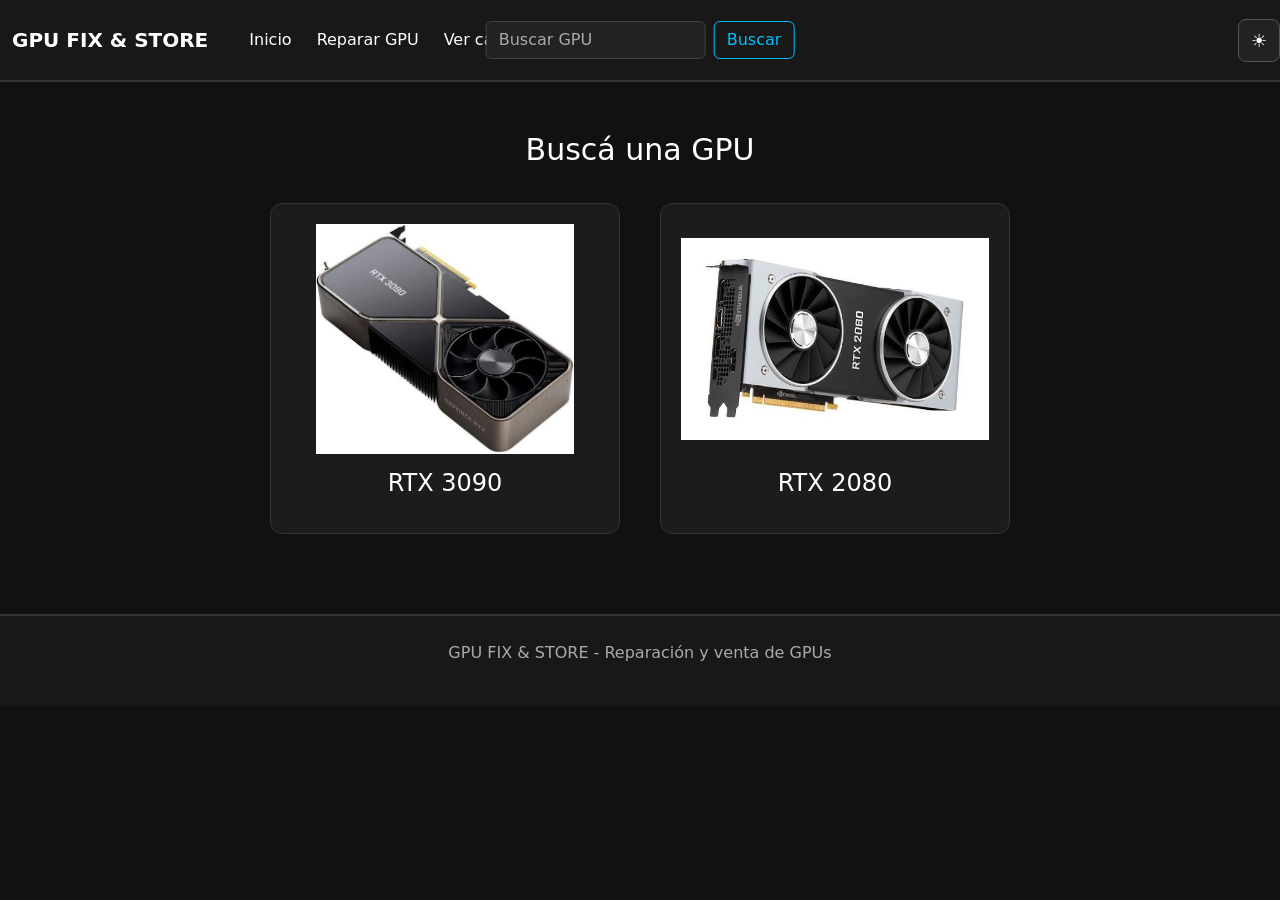
==== busqueda.html @ 29836512 "Demasiados cambios Voy a ir subiendo de a poco pq me hice un quilombo bootstrap rgb en productos nav" ====
<!DOCTYPE html>
<html lang="es">

<head>
    <meta charset="UTF-8">
    <meta name="viewport" content="width=device-width, initial-scale=1.0">
    <title>Resultados - GPU FIX & STORE</title>
    <link rel="stylesheet" href="style.css">
    <link href="https://cdn.jsdelivr.net/npm/bootstrap@5.3.8/dist/css/bootstrap.min.css" rel="stylesheet"
        integrity="sha384-sRIl4kxILFvY47J16cr9ZwB07vP4J8+LH7qKQnuqkuIAvNWLzeN8tE5YBujZqJLB" crossorigin="anonymous">
</head>

<body>
    <header>
        <nav class="navbar">
            <div class="navbar-izquierda"> <a class="navbar-brand" href="index.html"> GPU FIX & STORE </a>
                <ul class="navbar-nav">
                    <li class="nav-item"> <a class="nav-link" href="index.html"> Inicio </a> </li>
                    <li class="nav-item"> <a class="nav-link" href="reparar.html"> Reparar GPU </a> </li>
                    <li class="nav-item"> <a class="nav-link" href="carrito.html"> Ver carrito </a> </li>
                </ul>
            </div>
            <div class="navbar-centro">
                <form class="search-form" action="busqueda.html" method="GET" role="search"> <input class="form-control"
                        type="search" name="buscar" placeholder="Buscar GPU" aria-label="Buscar GPU"> <button
                        class="btn" type="submit"> Buscar </button> </form>
            </div>
            <div class="navbar-derecha"> <button id="themeButton" class="theme-button"> ☀️ </button> </div>
        </nav>
    </header>
    <main>
        <section class="buscados">
            <h2 id="tituloResultados">Resultados de búsqueda</h2>
            <div class="productos" id="resultados"> </div>
        </section>
    </main>
    <footer>
        <p>GPU FIX & STORE - Reparación y venta de GPUs</p>
    </footer>
    <script> const productos = [{ nombre: "RTX 3090", imagen: "img/3090.jpg", pagina: "3090.html" }, { nombre: "RTX 2080", imagen: "img/2080.jpg", pagina: "2080.html" }]; const parametros = new URLSearchParams(window.location.search); const busqueda = parametros.get("buscar") || ""; const termino = busqueda.toLowerCase().trim(); const resultados = productos.filter(function (producto) { return producto.nombre.toLowerCase().includes(termino); }); const tituloResultados = document.getElementById("tituloResultados"); const contenedor = document.getElementById("resultados"); if (termino === "") { tituloResultados.textContent = "Buscá una GPU"; } else { tituloResultados.textContent = "Resultados para: " + busqueda; } if (resultados.length === 0 && termino !== "") { contenedor.innerHTML = "<p>No se encontraron productos.</p>"; } else { resultados.forEach(function (producto) { contenedor.innerHTML += ` <div class="producto"> <a href="${producto.pagina}"> <img src="${producto.imagen}" alt="${producto.nombre}"> </a> <h3>${producto.nombre}</h3> </div> `; }); } const themeButton = document.getElementById("themeButton"); themeButton.addEventListener("click", function () { document.body.classList.toggle("light-theme"); if (document.body.classList.contains("light-theme")) { themeButton.textContent = "🌙"; } else { themeButton.textContent = "☀️"; } }); </script>
    <script src="https://cdn.jsdelivr.net/npm/bootstrap@5.3.8/dist/js/bootstrap.bundle.min.js"
        integrity="sha384-FKyoEForCGlyvwxH9j09JcYn3nv7wiPVlz7YYwJrVVcXK/BmnVDxM+D2scQbITxI"
        crossorigin="anonymous"></script>
</body>

</html>
---- style.css ----
* {
    margin: 0;
    padding: 0;
    box-sizing: border-box;
}

html {
    background-color: #111111;
}

body {
    font-family: Arial, sans-serif;
    background-color: #111111 !important;
    color: white;
    min-height: 100vh;
    transition: background-color 0.4s, color 0.4s;
}

header {
    width: 100%;
    background-color: #181818 !important;
    border-bottom: 2px solid #333333;
    transition: background-color 0.4s;
}

.navbar {
    width: 100%;
    min-height: 80px;
    padding: 20px 40px;
    background-color: #181818 !important;
    display: grid;
    grid-template-columns: 1fr auto;
    align-items: center;
    position: relative;
}

.navbar-izquierda {
    display: flex;
    align-items: center;
    gap: 25px;
}

.navbar-izquierda .navbar-nav {
    display: flex;
    flex-direction: row;
    gap: 25px;
}

.navbar-brand {
    color: white !important;
    font-size: 32px;
    font-weight: bold;
}

.navbar-brand:hover {
    color: #00bfff !important;
}

.navbar .nav-link {
    color: white !important;
    font-size: 16px;
}

.navbar .nav-link:hover {
    color: #00bfff !important;
}

.navbar .nav-link.active {
    color: white !important;
}
.navbar-izquierda {
    display: flex;
    align-items: center;
    gap: 25px;
    margin-left: 12px;
}
.navbar-centro {
    position: absolute;
    left: 50%;
    top: 50%;
    transform: translate(-50%, -50%);
}

.search-form {
    display: flex;
    align-items: center;
    gap: 8px;
}

.search-form .form-control {
    width: 220px;
    background-color: #222222;
    border-color: #444444;
    color: white;
}

.search-form .form-control::placeholder {
    color: #aaaaaa;
}

.search-form .form-control:focus {
    background-color: #222222;
    color: white;
    border-color: #00bfff;
    box-shadow: 0 0 0 0.25rem rgba(0, 191, 255, 0.15);
}

.search-form .btn {
    color: #00bfff;
    border: 1px solid #00bfff;
    background-color: transparent;
}

.search-form .btn:hover {
    color: white;
    background-color: #00bfff;
}

.navbar-derecha {
    justify-self: end;
}

.theme-button {
    padding: 7px 12px;
    border: 1px solid #555555;
    border-radius: 8px;
    background-color: #222222;
    color: white;
    cursor: pointer;
    font-size: 18px;
    transition: 0.3s;
}

.theme-button:hover {
    background-color: #333333;
}

main {
    width: 90%;
    max-width: 1200px;
    margin: 50px auto;
}

.buscados h2 {
    text-align: center;
    font-size: 30px;
    margin-bottom: 35px;
    color: white;
}

.productos {
    display: flex;
    justify-content: center;
    gap: 40px;
    flex-wrap: wrap;
}

.producto {
    width: 350px;
    padding: 20px;
    background-color: #1c1c1c;
    border: 1px solid #333333;
    border-radius: 12px;
    text-align: center;
    transition: transform 0.3s, background-color 0.4s;
}

.producto:hover {
    transform: translateY(-8px);
    animation: rgb 3s linear infinite;
}

@keyframes rgb {
    0% {
        box-shadow: 0 8px 25px rgba(255, 0, 0, 0.7);
    }

    33% {
        box-shadow: 0 8px 25px rgba(0, 255, 0, 0.7);
    }

    66% {
        box-shadow: 0 8px 25px rgba(0, 0, 255, 0.7);
    }

    100% {
        box-shadow: 0 8px 25px rgba(255, 0, 0, 0.7);
    }
}

.producto img {
    width: 100%;
    height: 230px;
    object-fit: contain;
    margin-bottom: 15px;
}

.producto h3 {
    font-size: 24px;
    margin-bottom: 15px;
    color: white;
}

.producto button {
    padding: 10px 20px;
    border: none;
    border-radius: 6px;
    background-color: #00bfff;
    color: white;
    font-size: 15px;
    cursor: pointer;
}

.producto button:hover {
    background-color: #008fc4;
}

footer {
    margin-top: 80px;
    padding: 25px;
    text-align: center;
    background-color: #181818;
    border-top: 2px solid #333333;
    transition: background-color 0.4s;
}

footer p {
    color: #aaaaaa;
}

body.light-theme {
    background-color: #f2f2f2 !important;
    color: #111111;
}

body.light-theme header {
    background-color: #ffffff !important;
    border-bottom: 2px solid #cccccc;
}

body.light-theme .navbar {
    background-color: #ffffff !important;
}

body.light-theme .navbar-brand {
    color: #111111 !important;
}

body.light-theme .navbar .nav-link {
    color: #111111 !important;
}

body.light-theme .navbar-brand:hover,
body.light-theme .navbar .nav-link:hover {
    color: #008fc4 !important;
}

body.light-theme .buscados h2 {
    color: #111111;
}

body.light-theme .producto {
    background-color: #ffffff;
    border-color: #cccccc;
}

body.light-theme .producto h3 {
    color: #111111;
}

body.light-theme footer {
    background-color: #ffffff;
    border-top-color: #cccccc;
}

body.light-theme footer p {
    color: #555555;
}

body.light-theme .theme-button {
    background-color: #eeeeee;
    color: #111111;
    border-color: #cccccc;
}

body.light-theme .theme-button:hover {
    background-color: #dddddd;
}

body.light-theme .search-form .form-control {
    background-color: #ffffff;
    border-color: #cccccc;
    color: #111111;
}

body.light-theme .search-form .form-control::placeholder {
    color: #777777;
}

body.light-theme .search-form .form-control:focus {
    background-color: #ffffff;
    color: #111111;
    border-color: #008fc4;
}

body.light-theme .search-form .btn {
    color: #008fc4;
    border-color: #008fc4;
}

body.light-theme .search-form .btn:hover {
    color: white;
    background-color: #008fc4;
}
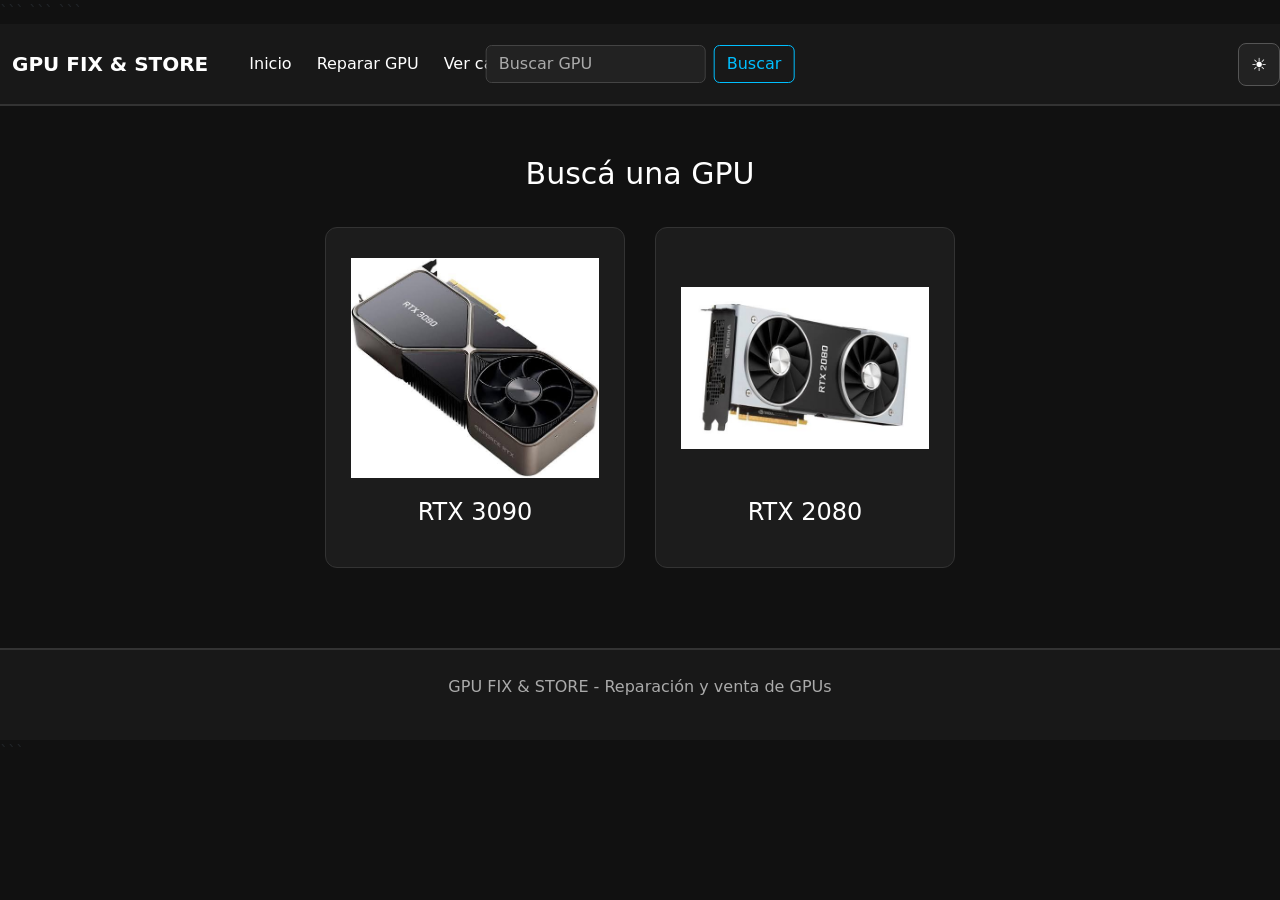
==== commit 7488d716: "Cambio 1a Agrego un carrusel para la pagina principal, ahora los productos aparecen si los buscás" ====
--- a/busqueda.html
+++ b/busqueda.html
@@ -1,46 +1,190 @@
 <!DOCTYPE html>
+
 <html lang="es">
 
 <head>
     <meta charset="UTF-8">
     <meta name="viewport" content="width=device-width, initial-scale=1.0">
     <title>Resultados - GPU FIX & STORE</title>
-    <link rel="stylesheet" href="style.css">
-    <link href="https://cdn.jsdelivr.net/npm/bootstrap@5.3.8/dist/css/bootstrap.min.css" rel="stylesheet"
-        integrity="sha384-sRIl4kxILFvY47J16cr9ZwB07vP4J8+LH7qKQnuqkuIAvNWLzeN8tE5YBujZqJLB" crossorigin="anonymous">
+
+```
+<link rel="stylesheet" href="style.css">
+
+<link href="https://cdn.jsdelivr.net/npm/bootstrap@5.3.8/dist/css/bootstrap.min.css" rel="stylesheet">
+```
+
 </head>
 
 <body>
-    <header>
-        <nav class="navbar">
-            <div class="navbar-izquierda"> <a class="navbar-brand" href="index.html"> GPU FIX & STORE </a>
-                <ul class="navbar-nav">
-                    <li class="nav-item"> <a class="nav-link" href="index.html"> Inicio </a> </li>
-                    <li class="nav-item"> <a class="nav-link" href="reparar.html"> Reparar GPU </a> </li>
-                    <li class="nav-item"> <a class="nav-link" href="carrito.html"> Ver carrito </a> </li>
-                </ul>
-            </div>
-            <div class="navbar-centro">
-                <form class="search-form" action="busqueda.html" method="GET" role="search"> <input class="form-control"
-                        type="search" name="buscar" placeholder="Buscar GPU" aria-label="Buscar GPU"> <button
-                        class="btn" type="submit"> Buscar </button> </form>
-            </div>
-            <div class="navbar-derecha"> <button id="themeButton" class="theme-button"> ☀️ </button> </div>
-        </nav>
-    </header>
-    <main>
-        <section class="buscados">
-            <h2 id="tituloResultados">Resultados de búsqueda</h2>
-            <div class="productos" id="resultados"> </div>
-        </section>
-    </main>
-    <footer>
-        <p>GPU FIX & STORE - Reparación y venta de GPUs</p>
-    </footer>
-    <script> const productos = [{ nombre: "RTX 3090", imagen: "img/3090.jpg", pagina: "3090.html" }, { nombre: "RTX 2080", imagen: "img/2080.jpg", pagina: "2080.html" }]; const parametros = new URLSearchParams(window.location.search); const busqueda = parametros.get("buscar") || ""; const termino = busqueda.toLowerCase().trim(); const resultados = productos.filter(function (producto) { return producto.nombre.toLowerCase().includes(termino); }); const tituloResultados = document.getElementById("tituloResultados"); const contenedor = document.getElementById("resultados"); if (termino === "") { tituloResultados.textContent = "Buscá una GPU"; } else { tituloResultados.textContent = "Resultados para: " + busqueda; } if (resultados.length === 0 && termino !== "") { contenedor.innerHTML = "<p>No se encontraron productos.</p>"; } else { resultados.forEach(function (producto) { contenedor.innerHTML += ` <div class="producto"> <a href="${producto.pagina}"> <img src="${producto.imagen}" alt="${producto.nombre}"> </a> <h3>${producto.nombre}</h3> </div> `; }); } const themeButton = document.getElementById("themeButton"); themeButton.addEventListener("click", function () { document.body.classList.toggle("light-theme"); if (document.body.classList.contains("light-theme")) { themeButton.textContent = "🌙"; } else { themeButton.textContent = "☀️"; } }); </script>
-    <script src="https://cdn.jsdelivr.net/npm/bootstrap@5.3.8/dist/js/bootstrap.bundle.min.js"
-        integrity="sha384-FKyoEForCGlyvwxH9j09JcYn3nv7wiPVlz7YYwJrVVcXK/BmnVDxM+D2scQbITxI"
-        crossorigin="anonymous"></script>
+
+```
+<header>
+
+    <nav class="navbar">
+
+        <div class="navbar-izquierda">
+
+            <a class="navbar-brand" href="index.html">
+                GPU FIX & STORE
+            </a>
+
+            <ul class="navbar-nav">
+
+                <li class="nav-item">
+                    <a class="nav-link" href="index.html">
+                        Inicio
+                    </a>
+                </li>
+
+                <li class="nav-item">
+                    <a class="nav-link" href="reparar.html">
+                        Reparar GPU
+                    </a>
+                </li>
+
+                <li class="nav-item">
+                    <a class="nav-link" href="carrito.html">
+                        Ver carrito
+                    </a>
+                </li>
+
+            </ul>
+
+        </div>
+
+        <div class="navbar-centro">
+
+            <form class="search-form" action="busqueda.html" method="GET" role="search">
+
+                <input class="form-control"
+                    type="search"
+                    name="buscar"
+                    placeholder="Buscar GPU"
+                    aria-label="Buscar GPU">
+
+                <button class="btn" type="submit">
+                    Buscar
+                </button>
+
+            </form>
+
+        </div>
+
+        <div class="navbar-derecha">
+
+            <button id="themeButton" class="theme-button">
+                ☀️
+            </button>
+
+        </div>
+
+    </nav>
+
+</header>
+
+<main>
+
+    <section class="buscados">
+
+        <h2 id="tituloResultados">
+            Resultados de búsqueda
+        </h2>
+
+        <div class="productos" id="resultados">
+        </div>
+
+    </section>
+
+</main>
+
+<footer>
+
+    <p>GPU FIX & STORE - Reparación y venta de GPUs</p>
+
+</footer>
+
+<script>
+
+    const productos = [
+        {
+            nombre: "RTX 3090",
+            imagen: "img/3090.jpg",
+            pagina: "3090.html"
+        },
+        {
+            nombre: "RTX 2080",
+            imagen: "img/2080.jpg",
+            pagina: "2080.html"
+        }
+    ];
+
+    const parametros = new URLSearchParams(window.location.search);
+
+    const busqueda = parametros.get("buscar") || "";
+
+    const termino = busqueda.toLowerCase().trim();
+
+    const resultados = productos.filter(function(producto) {
+        return producto.nombre.toLowerCase().includes(termino);
+    });
+
+    const tituloResultados = document.getElementById("tituloResultados");
+
+    const contenedor = document.getElementById("resultados");
+
+    if (termino === "") {
+
+        tituloResultados.textContent = "Buscá una GPU";
+
+    } else {
+
+        tituloResultados.textContent = "Resultados para: " + busqueda;
+
+    }
+
+    if (resultados.length === 0 && termino !== "") {
+
+        contenedor.innerHTML = "<p>No se encontraron productos.</p>";
+
+    } else {
+
+        resultados.forEach(function(producto) {
+
+            contenedor.innerHTML += `
+                <div class="producto">
+
+                    <a href="${producto.pagina}">
+                        <img src="${producto.imagen}" alt="${producto.nombre}">
+                    </a>
+
+                    <h3>${producto.nombre}</h3>
+
+                </div>
+            `;
+
+        });
+
+    }
+
+    const themeButton = document.getElementById("themeButton");
+
+    themeButton.addEventListener("click", function() {
+
+        document.body.classList.toggle("light-theme");
+
+        if (document.body.classList.contains("light-theme")) {
+            themeButton.textContent = "🌙";
+        } else {
+            themeButton.textContent = "☀️";
+        }
+
+    });
+
+</script>
+
+<script src="https://cdn.jsdelivr.net/npm/bootstrap@5.3.8/dist/js/bootstrap.bundle.min.js"></script>
+```
+
 </body>
 
-</html>+</html>
--- a/style.css
+++ b/style.css
@@ -1,314 +1,356 @@
 * {
-    margin: 0;
-    padding: 0;
-    box-sizing: border-box;
-}
+  margin: 0;
+  padding: 0;
+  box-sizing: border-box;
+  }
 
 html {
-    background-color: #111111;
+background-color: #111111;
 }
 
 body {
-    font-family: Arial, sans-serif;
-    background-color: #111111 !important;
-    color: white;
-    min-height: 100vh;
-    transition: background-color 0.4s, color 0.4s;
+font-family: Arial, sans-serif;
+background-color: #111111 !important;
+color: white;
+min-height: 100vh;
+transition: background-color 0.4s, color 0.4s;
 }
 
 header {
-    width: 100%;
-    background-color: #181818 !important;
-    border-bottom: 2px solid #333333;
-    transition: background-color 0.4s;
+width: 100%;
+background-color: #181818 !important;
+border-bottom: 2px solid #333333;
+transition: background-color 0.4s;
 }
 
 .navbar {
-    width: 100%;
-    min-height: 80px;
-    padding: 20px 40px;
-    background-color: #181818 !important;
-    display: grid;
-    grid-template-columns: 1fr auto;
-    align-items: center;
-    position: relative;
+width: 100%;
+min-height: 80px;
+padding: 20px 40px;
+background-color: #181818 !important;
+display: grid;
+grid-template-columns: 1fr auto;
+align-items: center;
+position: relative;
 }
 
 .navbar-izquierda {
-    display: flex;
-    align-items: center;
-    gap: 25px;
+display: flex;
+align-items: center;
+gap: 25px;
+margin-left: 12px;
 }
 
 .navbar-izquierda .navbar-nav {
-    display: flex;
-    flex-direction: row;
-    gap: 25px;
+display: flex;
+flex-direction: row;
+gap: 25px;
 }
 
 .navbar-brand {
-    color: white !important;
-    font-size: 32px;
-    font-weight: bold;
+color: white !important;
+font-size: 32px;
+font-weight: bold;
 }
 
 .navbar-brand:hover {
-    color: #00bfff !important;
+color: #00bfff !important;
 }
 
 .navbar .nav-link {
-    color: white !important;
-    font-size: 16px;
+color: white !important;
+font-size: 16px;
 }
 
 .navbar .nav-link:hover {
-    color: #00bfff !important;
+color: #00bfff !important;
 }
 
 .navbar .nav-link.active {
-    color: white !important;
-}
-.navbar-izquierda {
-    display: flex;
-    align-items: center;
-    gap: 25px;
-    margin-left: 12px;
-}
+color: white !important;
+}
+
 .navbar-centro {
-    position: absolute;
-    left: 50%;
-    top: 50%;
-    transform: translate(-50%, -50%);
+position: absolute;
+left: 50%;
+top: 50%;
+transform: translate(-50%, -50%);
 }
 
 .search-form {
-    display: flex;
-    align-items: center;
-    gap: 8px;
+display: flex;
+align-items: center;
+gap: 8px;
 }
 
 .search-form .form-control {
-    width: 220px;
-    background-color: #222222;
-    border-color: #444444;
-    color: white;
+width: 220px;
+background-color: #222222;
+border-color: #444444;
+color: white;
 }
 
 .search-form .form-control::placeholder {
-    color: #aaaaaa;
+color: #aaaaaa;
 }
 
 .search-form .form-control:focus {
-    background-color: #222222;
-    color: white;
-    border-color: #00bfff;
-    box-shadow: 0 0 0 0.25rem rgba(0, 191, 255, 0.15);
+background-color: #222222;
+color: white;
+border-color: #00bfff;
+box-shadow: 0 0 0 0.25rem rgba(0, 191, 255, 0.15);
 }
 
 .search-form .btn {
-    color: #00bfff;
-    border: 1px solid #00bfff;
-    background-color: transparent;
+color: #00bfff;
+border: 1px solid #00bfff;
+background-color: transparent;
 }
 
 .search-form .btn:hover {
-    color: white;
-    background-color: #00bfff;
+color: white;
+background-color: #00bfff;
 }
 
 .navbar-derecha {
-    justify-self: end;
+justify-self: end;
 }
 
 .theme-button {
-    padding: 7px 12px;
-    border: 1px solid #555555;
-    border-radius: 8px;
-    background-color: #222222;
-    color: white;
-    cursor: pointer;
-    font-size: 18px;
-    transition: 0.3s;
+padding: 7px 12px;
+border: 1px solid #555555;
+border-radius: 8px;
+background-color: #222222;
+color: white;
+cursor: pointer;
+font-size: 18px;
+transition: 0.3s;
 }
 
 .theme-button:hover {
-    background-color: #333333;
+background-color: #333333;
 }
 
 main {
-    width: 90%;
-    max-width: 1200px;
-    margin: 50px auto;
+width: 90%;
+max-width: 1200px;
+margin: 50px auto;
 }
 
 .buscados h2 {
-    text-align: center;
-    font-size: 30px;
-    margin-bottom: 35px;
-    color: white;
+text-align: center;
+font-size: 30px;
+margin-bottom: 35px;
+color: white;
+}
+
+#carruselProductos {
+width: 100%;
+max-width: 750px;
+margin: 0 auto;
+background-color: #1c1c1c;
+border: 1px solid #333333;
+border-radius: 12px;
+padding: 25px;
+}
+
+.carousel-item {
+text-align: center;
+}
+
+.carrusel-imagen {
+width: 100%;
+height: 400px;
+object-fit: contain;
+margin: 0 auto 15px;
+}
+
+.carousel-item h3 {
+font-size: 24px;
+color: white;
+margin-bottom: 10px;
+}
+
+.carousel-control-prev,
+.carousel-control-next {
+width: 10%;
+}
+
+.carousel-control-prev-icon,
+.carousel-control-next-icon {
+width: 35px;
+height: 35px;
 }
 
 .productos {
-    display: flex;
-    justify-content: center;
-    gap: 40px;
-    flex-wrap: wrap;
+display: flex;
+justify-content: center;
+gap: 30px;
+flex-wrap: wrap;
 }
 
 .producto {
-    width: 350px;
-    padding: 20px;
-    background-color: #1c1c1c;
-    border: 1px solid #333333;
-    border-radius: 12px;
-    text-align: center;
-    transition: transform 0.3s, background-color 0.4s;
+width: 300px;
+padding: 25px;
+background-color: #1c1c1c;
+border: 1px solid #333333;
+border-radius: 12px;
+text-align: center;
+transition: transform 0.3s, box-shadow 0.3s;
 }
 
 .producto:hover {
-    transform: translateY(-8px);
-    animation: rgb 3s linear infinite;
+transform: translateY(-8px);
+animation: rgb 3s linear infinite;
 }
 
 @keyframes rgb {
-    0% {
-        box-shadow: 0 8px 25px rgba(255, 0, 0, 0.7);
-    }
-
-    33% {
-        box-shadow: 0 8px 25px rgba(0, 255, 0, 0.7);
-    }
-
-    66% {
-        box-shadow: 0 8px 25px rgba(0, 0, 255, 0.7);
-    }
-
-    100% {
-        box-shadow: 0 8px 25px rgba(255, 0, 0, 0.7);
-    }
+0% {
+box-shadow: 0 8px 25px rgba(255, 0, 0, 0.7);
+}
+
+
+33% {
+    box-shadow: 0 8px 25px rgba(0, 255, 0, 0.7);
+}
+
+66% {
+    box-shadow: 0 8px 25px rgba(0, 0, 255, 0.7);
+}
+
+100% {
+    box-shadow: 0 8px 25px rgba(255, 0, 0, 0.7);
+}
+
+
 }
 
 .producto img {
-    width: 100%;
-    height: 230px;
-    object-fit: contain;
-    margin-bottom: 15px;
+width: 100%;
+height: 230px;
+object-fit: contain;
+margin-bottom: 15px;
 }
 
 .producto h3 {
-    font-size: 24px;
-    margin-bottom: 15px;
-    color: white;
-}
-
-.producto button {
-    padding: 10px 20px;
-    border: none;
-    border-radius: 6px;
-    background-color: #00bfff;
-    color: white;
-    font-size: 15px;
-    cursor: pointer;
-}
-
-.producto button:hover {
-    background-color: #008fc4;
+font-size: 24px;
+margin-bottom: 15px;
+color: white;
+}
+
+#resultados p {
+color: white;
+text-align: center;
+font-size: 18px;
 }
 
 footer {
-    margin-top: 80px;
-    padding: 25px;
-    text-align: center;
-    background-color: #181818;
-    border-top: 2px solid #333333;
-    transition: background-color 0.4s;
+margin-top: 80px;
+padding: 25px;
+text-align: center;
+background-color: #181818;
+border-top: 2px solid #333333;
+transition: background-color 0.4s;
 }
 
 footer p {
-    color: #aaaaaa;
+color: #aaaaaa;
 }
 
 body.light-theme {
-    background-color: #f2f2f2 !important;
-    color: #111111;
+background-color: #f2f2f2 !important;
+color: #111111;
 }
 
 body.light-theme header {
-    background-color: #ffffff !important;
-    border-bottom: 2px solid #cccccc;
+background-color: #ffffff !important;
+border-bottom: 2px solid #cccccc;
 }
 
 body.light-theme .navbar {
-    background-color: #ffffff !important;
+background-color: #ffffff !important;
 }
 
 body.light-theme .navbar-brand {
-    color: #111111 !important;
+color: #111111 !important;
 }
 
 body.light-theme .navbar .nav-link {
-    color: #111111 !important;
+color: #111111 !important;
 }
 
 body.light-theme .navbar-brand:hover,
 body.light-theme .navbar .nav-link:hover {
-    color: #008fc4 !important;
+color: #008fc4 !important;
 }
 
 body.light-theme .buscados h2 {
-    color: #111111;
+color: #111111;
+}
+
+body.light-theme #carruselProductos {
+background-color: #ffffff;
+border-color: #cccccc;
+}
+
+body.light-theme .carousel-item h3 {
+color: #111111;
 }
 
 body.light-theme .producto {
-    background-color: #ffffff;
-    border-color: #cccccc;
+background-color: #ffffff;
+border-color: #cccccc;
 }
 
 body.light-theme .producto h3 {
-    color: #111111;
+color: #111111;
 }
 
 body.light-theme footer {
-    background-color: #ffffff;
-    border-top-color: #cccccc;
+background-color: #ffffff;
+border-top-color: #cccccc;
 }
 
 body.light-theme footer p {
-    color: #555555;
+color: #555555;
 }
 
 body.light-theme .theme-button {
-    background-color: #eeeeee;
-    color: #111111;
-    border-color: #cccccc;
+background-color: #eeeeee;
+color: #111111;
+border-color: #cccccc;
 }
 
 body.light-theme .theme-button:hover {
-    background-color: #dddddd;
+background-color: #dddddd;
 }
 
 body.light-theme .search-form .form-control {
-    background-color: #ffffff;
-    border-color: #cccccc;
-    color: #111111;
+background-color: #ffffff;
+border-color: #cccccc;
+color: #111111;
 }
 
 body.light-theme .search-form .form-control::placeholder {
-    color: #777777;
+color: #777777;
 }
 
 body.light-theme .search-form .form-control:focus {
-    background-color: #ffffff;
-    color: #111111;
-    border-color: #008fc4;
+background-color: #ffffff;
+color: #111111;
+border-color: #008fc4;
 }
 
 body.light-theme .search-form .btn {
-    color: #008fc4;
-    border-color: #008fc4;
+color: #008fc4;
+border-color: #008fc4;
 }
 
 body.light-theme .search-form .btn:hover {
-    color: white;
-    background-color: #008fc4;
-}+color: white;
+background-color: #008fc4;
+}
+
+body.light-theme #resultados p {
+color: #111111;
+}
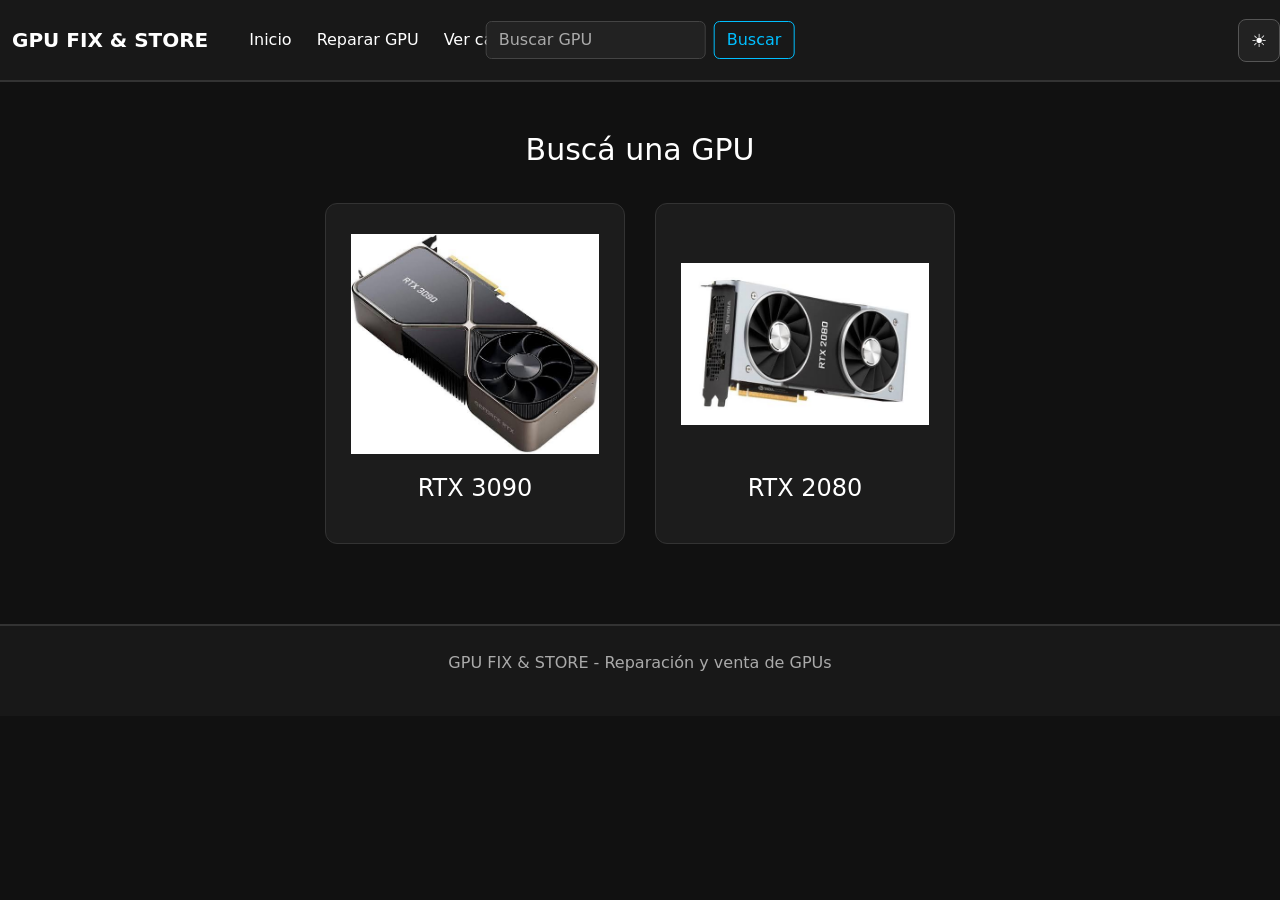
==== commit 6179eb8f: "Cambio 1a fix no toque mas nada, saque cosas que no deberian haber estado" ====
--- a/busqueda.html
+++ b/busqueda.html
@@ -7,17 +7,17 @@
     <meta name="viewport" content="width=device-width, initial-scale=1.0">
     <title>Resultados - GPU FIX & STORE</title>
 
-```
+
 <link rel="stylesheet" href="style.css">
 
 <link href="https://cdn.jsdelivr.net/npm/bootstrap@5.3.8/dist/css/bootstrap.min.css" rel="stylesheet">
-```
+
 
 </head>
 
 <body>
 
-```
+
 <header>
 
     <nav class="navbar">
@@ -183,7 +183,7 @@
 </script>
 
 <script src="https://cdn.jsdelivr.net/npm/bootstrap@5.3.8/dist/js/bootstrap.bundle.min.js"></script>
-```
+
 
 </body>
 
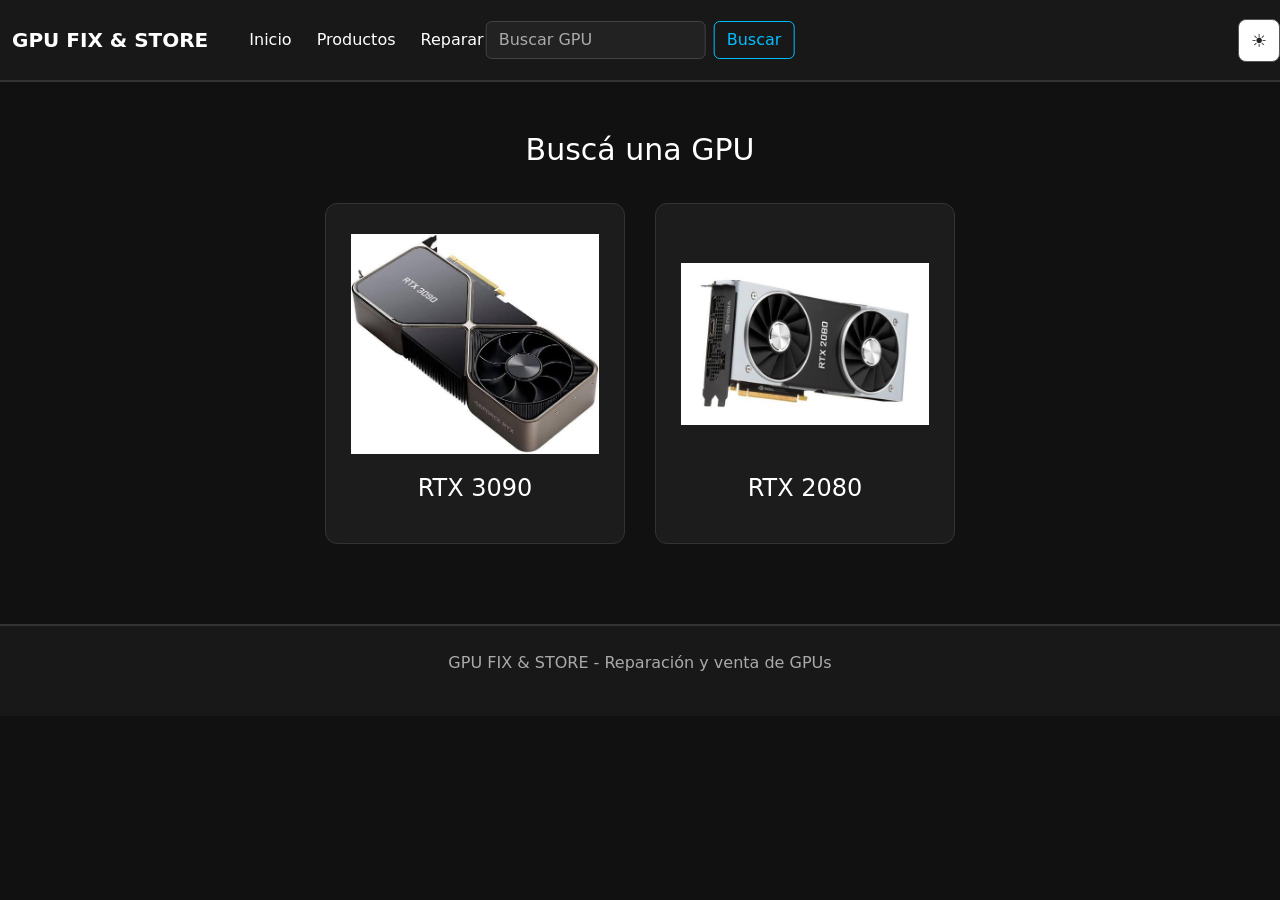
==== commit 3e6ebe67: "Cambio 3 Agregado productos con la lista agregado productos a la navbar" ====
--- a/busqueda.html
+++ b/busqueda.html
@@ -37,6 +37,12 @@
                 </li>
 
                 <li class="nav-item">
+                    <a class="nav-link" href="productos.html">
+                        Productos
+                    </a>
+                </li>
+
+                <li class="nav-item">
                     <a class="nav-link" href="reparar.html">
                         Reparar GPU
                     </a>
@@ -56,7 +62,8 @@
 
             <form class="search-form" action="busqueda.html" method="GET" role="search">
 
-                <input class="form-control"
+                <input
+                    class="form-control"
                     type="search"
                     name="buscar"
                     placeholder="Buscar GPU"
@@ -90,8 +97,7 @@
             Resultados de búsqueda
         </h2>
 
-        <div class="productos" id="resultados">
-        </div>
+        <div class="productos" id="resultados"></div>
 
     </section>
 
@@ -119,9 +125,7 @@
     ];
 
     const parametros = new URLSearchParams(window.location.search);
-
     const busqueda = parametros.get("buscar") || "";
-
     const termino = busqueda.toLowerCase().trim();
 
     const resultados = productos.filter(function(producto) {
@@ -129,17 +133,12 @@
     });
 
     const tituloResultados = document.getElementById("tituloResultados");
-
     const contenedor = document.getElementById("resultados");
 
     if (termino === "") {
-
         tituloResultados.textContent = "Buscá una GPU";
-
     } else {
-
         tituloResultados.textContent = "Resultados para: " + busqueda;
-
     }
 
     if (resultados.length === 0 && termino !== "") {
@@ -152,13 +151,10 @@
 
             contenedor.innerHTML += `
                 <div class="producto">
-
                     <a href="${producto.pagina}">
                         <img src="${producto.imagen}" alt="${producto.nombre}">
                     </a>
-
                     <h3>${producto.nombre}</h3>
-
                 </div>
             `;
 
--- a/style.css
+++ b/style.css
@@ -120,8 +120,8 @@
 padding: 7px 12px;
 border: 1px solid #555555;
 border-radius: 8px;
-background-color: #222222;
-color: white;
+background-color: white;
+color: #222222;
 cursor: pointer;
 font-size: 18px;
 transition: 0.3s;
@@ -209,20 +209,17 @@
 box-shadow: 0 8px 25px rgba(255, 0, 0, 0.7);
 }
 
-
 33% {
-    box-shadow: 0 8px 25px rgba(0, 255, 0, 0.7);
+box-shadow: 0 8px 25px rgba(0, 255, 0, 0.7);
 }
 
 66% {
-    box-shadow: 0 8px 25px rgba(0, 0, 255, 0.7);
+box-shadow: 0 8px 25px rgba(0, 0, 255, 0.7);
 }
 
 100% {
-    box-shadow: 0 8px 25px rgba(255, 0, 0, 0.7);
-}
-
-
+box-shadow: 0 8px 25px rgba(255, 0, 0, 0.7);
+}
 }
 
 .producto img {
@@ -316,13 +313,13 @@
 }
 
 body.light-theme .theme-button {
-background-color: #eeeeee;
-color: #111111;
-border-color: #cccccc;
+background-color: black !important;
+color: white !important;
+border-color: #555555;
 }
 
 body.light-theme .theme-button:hover {
-background-color: #dddddd;
+background-color: #333333;
 }
 
 body.light-theme .search-form .form-control {
@@ -354,3 +351,169 @@
 body.light-theme #resultados p {
 color: #111111;
 }
+
+.reparaciones,
+.seguimiento {
+color: white;
+}
+
+.reparaciones h2,
+.seguimiento h2 {
+color: white;
+text-align: center;
+}
+
+.reparaciones-intro,
+.seguimiento > p {
+color: white;
+text-align: center;
+}
+
+.titulo-sucursales {
+margin-top: 50px;
+}
+
+.sucursales {
+display: flex;
+justify-content: center;
+gap: 30px;
+flex-wrap: wrap;
+margin-top: 30px;
+}
+
+.sucursal {
+width: 500px;
+padding: 25px;
+background-color: #1c1c1c;
+border: 1px solid #333333;
+border-radius: 12px;
+text-align: center;
+}
+
+.sucursal h3 {
+color: white;
+font-size: 24px;
+margin-bottom: 15px;
+}
+
+.sucursal p {
+color: #aaaaaa;
+}
+
+.mapa {
+width: 100%;
+height: 300px;
+margin-top: 20px;
+margin-bottom: 20px;
+}
+
+.mapa iframe {
+width: 100%;
+height: 100%;
+border: 0;
+border-radius: 8px;
+}
+
+.boton-maps {
+display: inline-block;
+padding: 10px 18px;
+border: 1px solid #00bfff;
+border-radius: 8px;
+color: #00bfff;
+text-decoration: none;
+transition: 0.3s;
+}
+
+.boton-maps:hover {
+background-color: #00bfff;
+color: white;
+}
+
+.seguimiento {
+margin-top: 70px;
+}
+
+.formulario-seguimiento {
+display: flex;
+justify-content: center;
+gap: 10px;
+margin-top: 25px;
+}
+
+.formulario-seguimiento input {
+width: 300px;
+padding: 12px;
+background-color: #222222;
+border: 1px solid #444444;
+border-radius: 8px;
+color: white;
+}
+
+.formulario-seguimiento input::placeholder {
+color: #aaaaaa;
+}
+
+.formulario-seguimiento button {
+padding: 12px 20px;
+background-color: transparent;
+border: 1px solid #00bfff;
+border-radius: 8px;
+color: #00bfff;
+cursor: pointer;
+}
+
+.formulario-seguimiento button:hover {
+background-color: #00bfff;
+color: white;
+}
+
+body.light-theme .reparaciones,
+body.light-theme .seguimiento {
+color: #111111;
+}
+
+body.light-theme .reparaciones h2,
+body.light-theme .seguimiento h2 {
+color: #111111;
+}
+
+body.light-theme .reparaciones-intro,
+body.light-theme .seguimiento > p {
+color: #111111;
+}
+
+body.light-theme .sucursal {
+background-color: #ffffff;
+border-color: #cccccc;
+}
+
+body.light-theme .sucursal h3 {
+color: #111111;
+}
+
+body.light-theme .sucursal p {
+color: #555555;
+}
+
+body.light-theme .estado-reparacion {
+background-color: #ffffff;
+border-color: #cccccc;
+}
+
+body.light-theme .estado-reparacion h3 {
+color: #111111;
+}
+
+body.light-theme .estado-reparacion p {
+color: #555555;
+}
+
+body.light-theme .formulario-seguimiento input {
+background-color: #ffffff;
+border-color: #cccccc;
+color: #111111;
+}
+
+body.light-theme .formulario-seguimiento input::placeholder {
+color: #777777;
+}
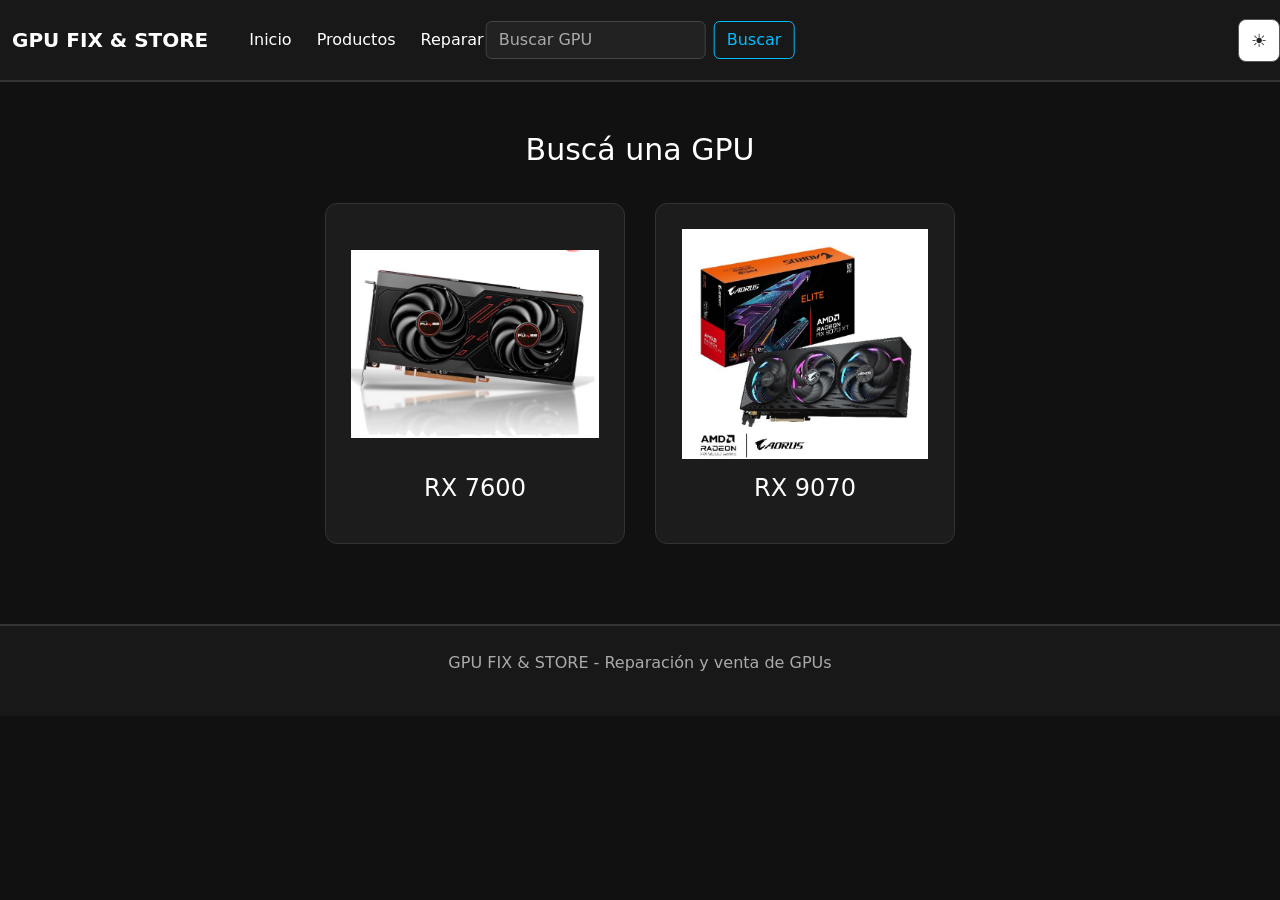
==== commit 22b5c798: "Cambio 5 Quitado 3090 y 2080 agregado 2 productos reales y sus titulos y fotos correspondientes" ====
--- a/busqueda.html
+++ b/busqueda.html
@@ -1,5 +1,4 @@
 <!DOCTYPE html>
-
 <html lang="es">
 
 <head>
@@ -7,180 +6,175 @@
     <meta name="viewport" content="width=device-width, initial-scale=1.0">
     <title>Resultados - GPU FIX & STORE</title>
 
+    <link rel="stylesheet" href="style.css">
 
-<link rel="stylesheet" href="style.css">
-
-<link href="https://cdn.jsdelivr.net/npm/bootstrap@5.3.8/dist/css/bootstrap.min.css" rel="stylesheet">
-
-
+    <link href="https://cdn.jsdelivr.net/npm/bootstrap@5.3.8/dist/css/bootstrap.min.css" rel="stylesheet">
 </head>
 
 <body>
 
+    <header>
 
-<header>
+        <nav class="navbar">
 
-    <nav class="navbar">
+            <div class="navbar-izquierda">
 
-        <div class="navbar-izquierda">
+                <a class="navbar-brand" href="index.html">
+                    GPU FIX & STORE
+                </a>
 
-            <a class="navbar-brand" href="index.html">
-                GPU FIX & STORE
-            </a>
+                <ul class="navbar-nav">
 
-            <ul class="navbar-nav">
+                    <li class="nav-item">
+                        <a class="nav-link" href="index.html">
+                            Inicio
+                        </a>
+                    </li>
 
-                <li class="nav-item">
-                    <a class="nav-link" href="index.html">
-                        Inicio
-                    </a>
-                </li>
+                    <li class="nav-item">
+                        <a class="nav-link" href="productos.html">
+                            Productos
+                        </a>
+                    </li>
 
-                <li class="nav-item">
-                    <a class="nav-link" href="productos.html">
-                        Productos
-                    </a>
-                </li>
+                    <li class="nav-item">
+                        <a class="nav-link" href="reparar.html">
+                            Reparar GPU
+                        </a>
+                    </li>
 
-                <li class="nav-item">
-                    <a class="nav-link" href="reparar.html">
-                        Reparar GPU
-                    </a>
-                </li>
+                    <li class="nav-item">
+                        <a class="nav-link" href="carrito.html">
+                            Ver carrito
+                        </a>
+                    </li>
 
-                <li class="nav-item">
-                    <a class="nav-link" href="carrito.html">
-                        Ver carrito
-                    </a>
-                </li>
+                </ul>
 
-            </ul>
+            </div>
 
-        </div>
+            <div class="navbar-centro">
 
-        <div class="navbar-centro">
+                <form class="search-form" action="busqueda.html" method="GET" role="search">
 
-            <form class="search-form" action="busqueda.html" method="GET" role="search">
+                    <input
+                        class="form-control"
+                        type="search"
+                        name="buscar"
+                        placeholder="Buscar GPU"
+                        aria-label="Buscar GPU">
 
-                <input
-                    class="form-control"
-                    type="search"
-                    name="buscar"
-                    placeholder="Buscar GPU"
-                    aria-label="Buscar GPU">
+                    <button class="btn" type="submit">
+                        Buscar
+                    </button>
 
-                <button class="btn" type="submit">
-                    Buscar
+                </form>
+
+            </div>
+
+            <div class="navbar-derecha">
+
+                <button id="themeButton" class="theme-button">
+                    ☀️
                 </button>
 
-            </form>
+            </div>
 
-        </div>
+        </nav>
 
-        <div class="navbar-derecha">
+    </header>
 
-            <button id="themeButton" class="theme-button">
-                ☀️
-            </button>
+    <main>
 
-        </div>
+        <section class="buscados">
 
-    </nav>
+            <h2 id="tituloResultados">
+                Resultados de búsqueda
+            </h2>
 
-</header>
+            <div class="productos" id="resultados"></div>
 
-<main>
+        </section>
 
-    <section class="buscados">
+    </main>
 
-        <h2 id="tituloResultados">
-            Resultados de búsqueda
-        </h2>
+    <footer>
 
-        <div class="productos" id="resultados"></div>
+        <p>GPU FIX & STORE - Reparación y venta de GPUs</p>
 
-    </section>
+    </footer>
 
-</main>
+    <script>
 
-<footer>
+        const productos = [
+            {
+                nombre: "RX 7600",
+                imagen: "img/rx7600.png",
+                pagina: "rx7600.html"
+            },
+            {
+                nombre: "RX 9070",
+                imagen: "img/rx9070.png",
+                pagina: "rx9070.html"
+            }
+        ];
 
-    <p>GPU FIX & STORE - Reparación y venta de GPUs</p>
+        const parametros = new URLSearchParams(window.location.search);
+        const busqueda = parametros.get("buscar") || "";
+        const termino = busqueda.toLowerCase().trim();
 
-</footer>
+        const resultados = productos.filter(function(producto) {
+            return producto.nombre.toLowerCase().includes(termino);
+        });
 
-<script>
+        const tituloResultados = document.getElementById("tituloResultados");
+        const contenedor = document.getElementById("resultados");
 
-    const productos = [
-        {
-            nombre: "RTX 3090",
-            imagen: "img/3090.jpg",
-            pagina: "3090.html"
-        },
-        {
-            nombre: "RTX 2080",
-            imagen: "img/2080.jpg",
-            pagina: "2080.html"
+        if (termino === "") {
+            tituloResultados.textContent = "Buscá una GPU";
+        } else {
+            tituloResultados.textContent = "Resultados para: " + busqueda;
         }
-    ];
 
-    const parametros = new URLSearchParams(window.location.search);
-    const busqueda = parametros.get("buscar") || "";
-    const termino = busqueda.toLowerCase().trim();
+        if (resultados.length === 0 && termino !== "") {
 
-    const resultados = productos.filter(function(producto) {
-        return producto.nombre.toLowerCase().includes(termino);
-    });
+            contenedor.innerHTML = "<p>No se encontraron productos.</p>";
 
-    const tituloResultados = document.getElementById("tituloResultados");
-    const contenedor = document.getElementById("resultados");
+        } else {
 
-    if (termino === "") {
-        tituloResultados.textContent = "Buscá una GPU";
-    } else {
-        tituloResultados.textContent = "Resultados para: " + busqueda;
-    }
+            resultados.forEach(function(producto) {
 
-    if (resultados.length === 0 && termino !== "") {
+                contenedor.innerHTML += `
+                    <div class="producto">
+                        <a href="${producto.pagina}">
+                            <img src="${producto.imagen}" alt="${producto.nombre}">
+                        </a>
+                        <h3>${producto.nombre}</h3>
+                    </div>
+                `;
 
-        contenedor.innerHTML = "<p>No se encontraron productos.</p>";
+            });
 
-    } else {
+        }
 
-        resultados.forEach(function(producto) {
+        const themeButton = document.getElementById("themeButton");
 
-            contenedor.innerHTML += `
-                <div class="producto">
-                    <a href="${producto.pagina}">
-                        <img src="${producto.imagen}" alt="${producto.nombre}">
-                    </a>
-                    <h3>${producto.nombre}</h3>
-                </div>
-            `;
+        themeButton.addEventListener("click", function() {
+
+            document.body.classList.toggle("light-theme");
+
+            if (document.body.classList.contains("light-theme")) {
+                themeButton.textContent = "🌙";
+            } else {
+                themeButton.textContent = "☀️";
+            }
 
         });
 
-    }
+    </script>
 
-    const themeButton = document.getElementById("themeButton");
-
-    themeButton.addEventListener("click", function() {
-
-        document.body.classList.toggle("light-theme");
-
-        if (document.body.classList.contains("light-theme")) {
-            themeButton.textContent = "🌙";
-        } else {
-            themeButton.textContent = "☀️";
-        }
-
-    });
-
-</script>
-
-<script src="https://cdn.jsdelivr.net/npm/bootstrap@5.3.8/dist/js/bootstrap.bundle.min.js"></script>
-
+    <script src="https://cdn.jsdelivr.net/npm/bootstrap@5.3.8/dist/js/bootstrap.bundle.min.js"></script>
 
 </body>
 
-</html>
+</html>
--- a/style.css
+++ b/style.css
@@ -1,8 +1,10 @@
 * {
-  margin: 0;
-  padding: 0;
-  box-sizing: border-box;
-  }
+margin: 0;
+padding: 0;
+box-sizing: border-box;
+}
+
+/* ESTILOS GENERALES */
 
 html {
 background-color: #111111;
@@ -22,6 +24,28 @@
 border-bottom: 2px solid #333333;
 transition: background-color 0.4s;
 }
+
+main {
+width: 90%;
+max-width: 1200px;
+margin: 50px auto;
+}
+
+footer {
+margin-top: 80px;
+padding: 25px;
+text-align: center;
+background-color: #181818;
+border-top: 2px solid #333333;
+transition: background-color 0.4s;
+}
+
+footer p {
+color: #aaaaaa;
+}
+
+
+/* NAVBAR */
 
 .navbar {
 width: 100%;
@@ -68,48 +92,6 @@
 
 .navbar .nav-link.active {
 color: white !important;
-}
-
-.navbar-centro {
-position: absolute;
-left: 50%;
-top: 50%;
-transform: translate(-50%, -50%);
-}
-
-.search-form {
-display: flex;
-align-items: center;
-gap: 8px;
-}
-
-.search-form .form-control {
-width: 220px;
-background-color: #222222;
-border-color: #444444;
-color: white;
-}
-
-.search-form .form-control::placeholder {
-color: #aaaaaa;
-}
-
-.search-form .form-control:focus {
-background-color: #222222;
-color: white;
-border-color: #00bfff;
-box-shadow: 0 0 0 0.25rem rgba(0, 191, 255, 0.15);
-}
-
-.search-form .btn {
-color: #00bfff;
-border: 1px solid #00bfff;
-background-color: transparent;
-}
-
-.search-form .btn:hover {
-color: white;
-background-color: #00bfff;
 }
 
 .navbar-derecha {
@@ -131,11 +113,53 @@
 background-color: #333333;
 }
 
-main {
-width: 90%;
-max-width: 1200px;
-margin: 50px auto;
-}
+
+/* BUSCADOR */
+
+.navbar-centro {
+position: absolute;
+left: 50%;
+top: 50%;
+transform: translate(-50%, -50%);
+}
+
+.search-form {
+display: flex;
+align-items: center;
+gap: 8px;
+}
+
+.search-form .form-control {
+width: 220px;
+background-color: #222222;
+border-color: #444444;
+color: white;
+}
+
+.search-form .form-control::placeholder {
+color: #aaaaaa;
+}
+
+.search-form .form-control:focus {
+background-color: #222222;
+color: white;
+border-color: #00bfff;
+box-shadow: 0 0 0 0.25rem rgba(0, 191, 255, 0.15);
+}
+
+.search-form .btn {
+color: #00bfff;
+border: 1px solid #00bfff;
+background-color: transparent;
+}
+
+.search-form .btn:hover {
+color: white;
+background-color: #00bfff;
+}
+
+
+/* PÁGINA INICIO */
 
 .buscados h2 {
 text-align: center;
@@ -182,6 +206,9 @@
 height: 35px;
 }
 
+
+/* PRODUCTOS */
+
 .productos {
 display: flex;
 justify-content: center;
@@ -235,122 +262,17 @@
 color: white;
 }
 
+
+/* PÁGINA DE BÚSQUEDA */
+
 #resultados p {
 color: white;
 text-align: center;
 font-size: 18px;
 }
 
-footer {
-margin-top: 80px;
-padding: 25px;
-text-align: center;
-background-color: #181818;
-border-top: 2px solid #333333;
-transition: background-color 0.4s;
-}
-
-footer p {
-color: #aaaaaa;
-}
-
-body.light-theme {
-background-color: #f2f2f2 !important;
-color: #111111;
-}
-
-body.light-theme header {
-background-color: #ffffff !important;
-border-bottom: 2px solid #cccccc;
-}
-
-body.light-theme .navbar {
-background-color: #ffffff !important;
-}
-
-body.light-theme .navbar-brand {
-color: #111111 !important;
-}
-
-body.light-theme .navbar .nav-link {
-color: #111111 !important;
-}
-
-body.light-theme .navbar-brand:hover,
-body.light-theme .navbar .nav-link:hover {
-color: #008fc4 !important;
-}
-
-body.light-theme .buscados h2 {
-color: #111111;
-}
-
-body.light-theme #carruselProductos {
-background-color: #ffffff;
-border-color: #cccccc;
-}
-
-body.light-theme .carousel-item h3 {
-color: #111111;
-}
-
-body.light-theme .producto {
-background-color: #ffffff;
-border-color: #cccccc;
-}
-
-body.light-theme .producto h3 {
-color: #111111;
-}
-
-body.light-theme footer {
-background-color: #ffffff;
-border-top-color: #cccccc;
-}
-
-body.light-theme footer p {
-color: #555555;
-}
-
-body.light-theme .theme-button {
-background-color: black !important;
-color: white !important;
-border-color: #555555;
-}
-
-body.light-theme .theme-button:hover {
-background-color: #333333;
-}
-
-body.light-theme .search-form .form-control {
-background-color: #ffffff;
-border-color: #cccccc;
-color: #111111;
-}
-
-body.light-theme .search-form .form-control::placeholder {
-color: #777777;
-}
-
-body.light-theme .search-form .form-control:focus {
-background-color: #ffffff;
-color: #111111;
-border-color: #008fc4;
-}
-
-body.light-theme .search-form .btn {
-color: #008fc4;
-border-color: #008fc4;
-}
-
-body.light-theme .search-form .btn:hover {
-color: white;
-background-color: #008fc4;
-}
-
-body.light-theme #resultados p {
-color: #111111;
-}
+
+/* PÁGINA REPARAR */
 
 .reparaciones,
 .seguimiento {
@@ -467,6 +389,140 @@
 color: white;
 }
 
+
+/* PÁGINA CARRITO */
+
+.carrito-vacio {
+max-width: 700px;
+margin: 100px auto;
+padding: 50px;
+background-color: #1c1c1c;
+border: 1px solid #333333;
+border-radius: 12px;
+text-align: center;
+}
+
+.carrito-vacio h2 {
+color: white;
+margin-bottom: 20px;
+}
+
+.carrito-vacio p {
+color: #aaaaaa;
+margin-bottom: 10px;
+}
+
+.carrito-vacio .boton-maps {
+margin-top: 20px;
+}
+
+
+/* MODO CLARO */
+
+body.light-theme {
+background-color: #f2f2f2 !important;
+color: #111111;
+}
+
+body.light-theme header {
+background-color: #ffffff !important;
+border-bottom: 2px solid #cccccc;
+}
+
+body.light-theme .navbar {
+background-color: #ffffff !important;
+}
+
+body.light-theme .navbar-brand {
+color: #111111 !important;
+}
+
+body.light-theme .navbar .nav-link {
+color: #111111 !important;
+}
+
+body.light-theme .navbar-brand:hover,
+body.light-theme .navbar .nav-link:hover {
+color: #008fc4 !important;
+}
+
+body.light-theme .buscados h2 {
+color: #111111;
+}
+
+body.light-theme #carruselProductos {
+background-color: #ffffff;
+border-color: #cccccc;
+}
+
+body.light-theme .carousel-item h3 {
+color: #111111;
+}
+
+body.light-theme .producto {
+background-color: #ffffff;
+border-color: #cccccc;
+}
+
+body.light-theme .producto h3 {
+color: #111111;
+}
+
+body.light-theme footer {
+background-color: #ffffff;
+border-top-color: #cccccc;
+}
+
+body.light-theme footer p {
+color: #555555;
+}
+
+body.light-theme .theme-button {
+background-color: black !important;
+color: white !important;
+border-color: #555555;
+}
+
+body.light-theme .theme-button:hover {
+background-color: #333333;
+}
+
+
+/* MODO CLARO - BUSCADOR */
+
+body.light-theme .search-form .form-control {
+background-color: #ffffff;
+border-color: #cccccc;
+color: #111111;
+}
+
+body.light-theme .search-form .form-control::placeholder {
+color: #777777;
+}
+
+body.light-theme .search-form .form-control:focus {
+background-color: #ffffff;
+color: #111111;
+border-color: #008fc4;
+}
+
+body.light-theme .search-form .btn {
+color: #008fc4;
+border-color: #008fc4;
+}
+
+body.light-theme .search-form .btn:hover {
+color: white;
+background-color: #008fc4;
+}
+
+body.light-theme #resultados p {
+color: #111111;
+}
+
+
+/* MODO CLARO - REPARAR */
+
 body.light-theme .reparaciones,
 body.light-theme .seguimiento {
 color: #111111;
@@ -495,19 +551,6 @@
 color: #555555;
 }
 
-body.light-theme .estado-reparacion {
-background-color: #ffffff;
-border-color: #cccccc;
-}
-
-body.light-theme .estado-reparacion h3 {
-color: #111111;
-}
-
-body.light-theme .estado-reparacion p {
-color: #555555;
-}
-
 body.light-theme .formulario-seguimiento input {
 background-color: #ffffff;
 border-color: #cccccc;
@@ -517,3 +560,19 @@
 body.light-theme .formulario-seguimiento input::placeholder {
 color: #777777;
 }
+
+
+/* MODO CLARO - CARRITO */
+
+body.light-theme .carrito-vacio {
+background-color: #ffffff;
+border-color: #cccccc;
+}
+
+body.light-theme .carrito-vacio h2 {
+color: #111111;
+}
+
+body.light-theme .carrito-vacio p {
+color: #555555;
+}
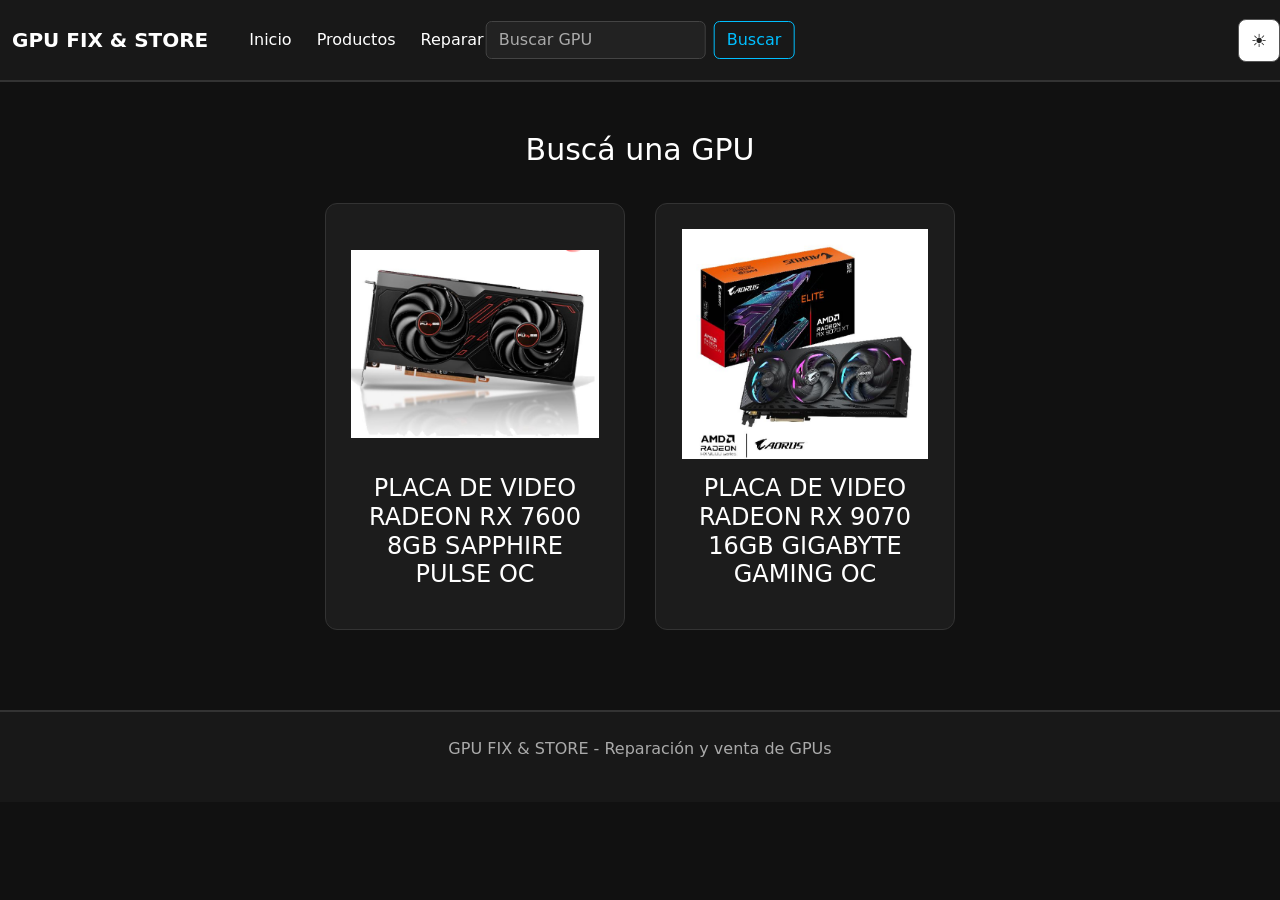
==== commit 97baee05: "Cambio 5a Quitado nombre de placas en carrusel Cambio de nombre de las placas en productos y busqued" ====
--- a/busqueda.html
+++ b/busqueda.html
@@ -108,12 +108,12 @@
 
         const productos = [
             {
-                nombre: "RX 7600",
+                nombre: "PLACA DE VIDEO RADEON RX 7600 8GB SAPPHIRE PULSE OC",
                 imagen: "img/rx7600.png",
                 pagina: "rx7600.html"
             },
             {
-                nombre: "RX 9070",
+                nombre: "PLACA DE VIDEO RADEON RX 9070 16GB GIGABYTE GAMING OC",
                 imagen: "img/rx9070.png",
                 pagina: "rx9070.html"
             }
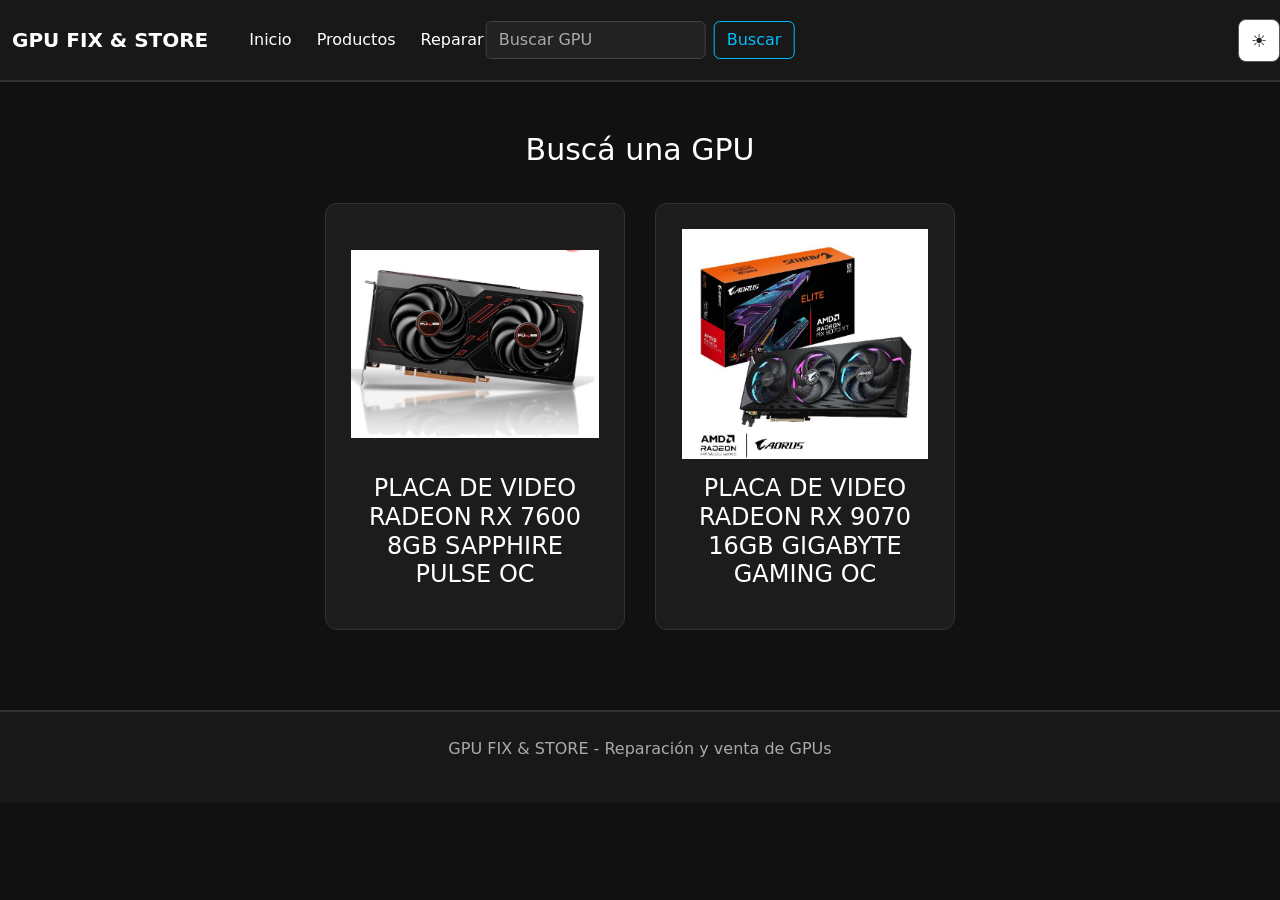
==== commit a5cac7d7: "Cambio 6 Js para el boton de tema claro oscuro quitado todos los script de las paginas y referido so" ====
--- a/busqueda.html
+++ b/busqueda.html
@@ -157,21 +157,9 @@
 
         }
 
-        const themeButton = document.getElementById("themeButton");
+    </script>
 
-        themeButton.addEventListener("click", function() {
-
-            document.body.classList.toggle("light-theme");
-
-            if (document.body.classList.contains("light-theme")) {
-                themeButton.textContent = "🌙";
-            } else {
-                themeButton.textContent = "☀️";
-            }
-
-        });
-
-    </script>
+    <script src="script.js"></script>
 
     <script src="https://cdn.jsdelivr.net/npm/bootstrap@5.3.8/dist/js/bootstrap.bundle.min.js"></script>
 
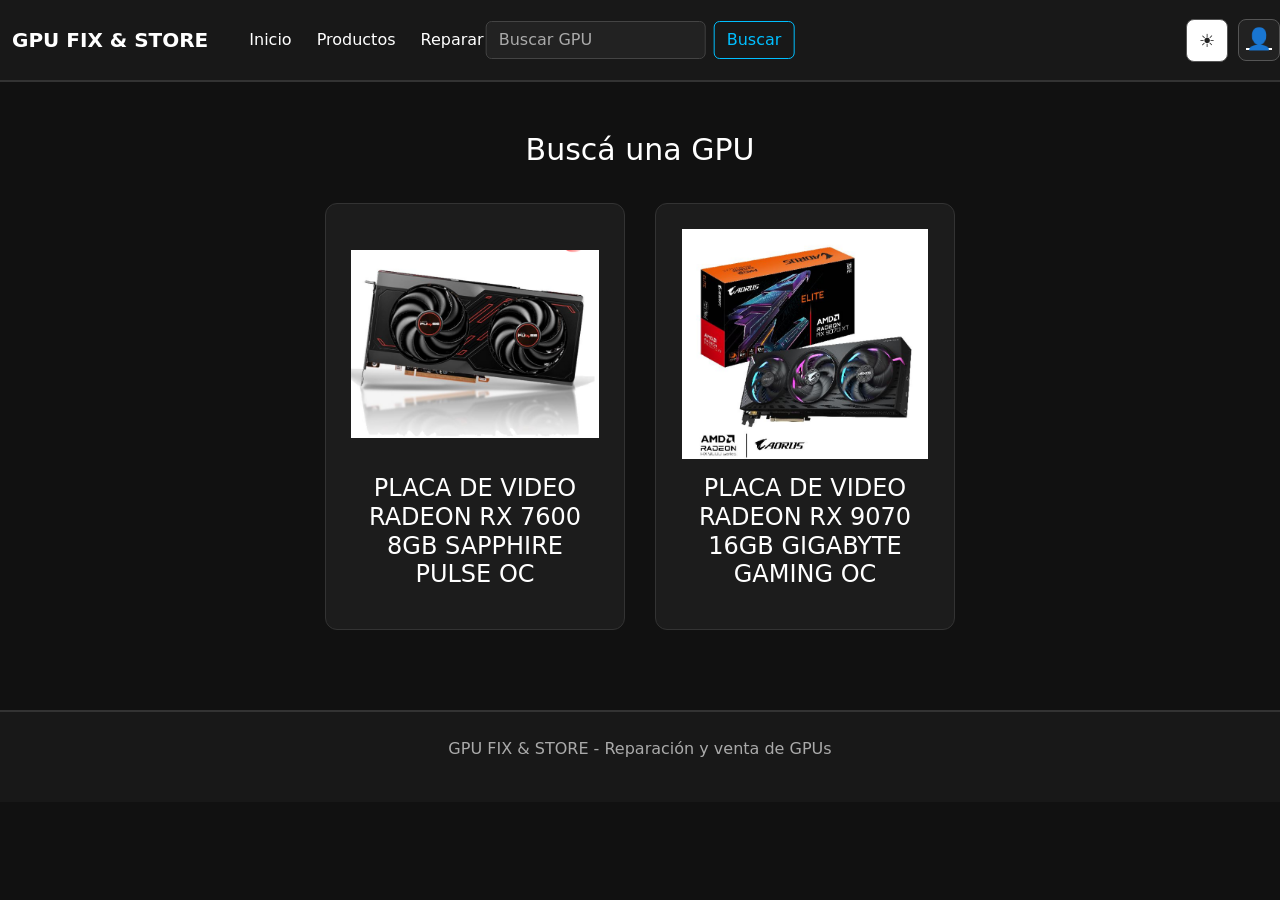
==== commit 94f2bbf4: "Cambio 11 Inicio de sesion configurado en el boton de login en lo siguiente reparar index login prod" ====
--- a/busqueda.html
+++ b/busqueda.html
@@ -74,9 +74,13 @@
 
             <div class="navbar-derecha">
 
-                <button id="themeButton" class="theme-button">
+                <button id="themeButton" class="theme-button" type="button" aria-label="Cambiar tema">
                     ☀️
                 </button>
+
+                <a href="login.php" class="cuenta-button" aria-label="Iniciar sesión">
+                    👤
+                </a>
 
             </div>
 
@@ -165,4 +169,4 @@
 
 </body>
 
-</html>+</html>
--- a/style.css
+++ b/style.css
@@ -1,578 +1,1155 @@
 * {
-margin: 0;
-padding: 0;
-box-sizing: border-box;
-}
-
-/* ESTILOS GENERALES */
+    margin: 0;
+    padding: 0;
+    box-sizing: border-box;
+}
 
 html {
-background-color: #111111;
+    background-color: #111111;
 }
 
 body {
-font-family: Arial, sans-serif;
-background-color: #111111 !important;
-color: white;
-min-height: 100vh;
-transition: background-color 0.4s, color 0.4s;
+    font-family: Arial, sans-serif;
+    background-color: #111111 !important;
+    color: white;
+    min-height: 100vh;
+    transition: background-color 0.4s, color 0.4s;
 }
 
 header {
-width: 100%;
-background-color: #181818 !important;
-border-bottom: 2px solid #333333;
-transition: background-color 0.4s;
+    width: 100%;
+    background-color: #181818 !important;
+    border-bottom: 2px solid #333333;
+    transition: background-color 0.4s;
 }
 
 main {
-width: 90%;
-max-width: 1200px;
-margin: 50px auto;
+    width: 90%;
+    max-width: 1200px;
+    margin: 50px auto;
 }
 
 footer {
-margin-top: 80px;
-padding: 25px;
-text-align: center;
-background-color: #181818;
-border-top: 2px solid #333333;
-transition: background-color 0.4s;
+    margin-top: 80px;
+    padding: 25px;
+    text-align: center;
+    background-color: #181818;
+    border-top: 2px solid #333333;
+    transition: background-color 0.4s;
 }
 
 footer p {
-color: #aaaaaa;
-}
-
-
-/* NAVBAR */
+    color: #aaaaaa;
+}
+
+body.light-theme {
+    background-color: #f2f2f2 !important;
+    color: #111111;
+}
+
+body.light-theme header {
+    background-color: #ffffff !important;
+    border-bottom: 2px solid #cccccc;
+}
+
+body.light-theme footer {
+    background-color: #ffffff;
+    border-top-color: #cccccc;
+}
+
+body.light-theme footer p {
+    color: #555555;
+}
 
 .navbar {
-width: 100%;
-min-height: 80px;
-padding: 20px 40px;
-background-color: #181818 !important;
-display: grid;
-grid-template-columns: 1fr auto;
-align-items: center;
-position: relative;
+    width: 100%;
+    min-height: 80px;
+    padding: 20px 40px;
+    background-color: #181818 !important;
+    display: grid;
+    grid-template-columns: 1fr auto;
+    align-items: center;
+    position: relative;
 }
 
 .navbar-izquierda {
-display: flex;
-align-items: center;
-gap: 25px;
-margin-left: 12px;
+    display: flex;
+    align-items: center;
+    gap: 25px;
+    margin-left: 12px;
 }
 
 .navbar-izquierda .navbar-nav {
-display: flex;
-flex-direction: row;
-gap: 25px;
+    display: flex;
+    flex-direction: row;
+    gap: 25px;
 }
 
 .navbar-brand {
-color: white !important;
-font-size: 32px;
-font-weight: bold;
+    color: white !important;
+    font-size: 32px;
+    font-weight: bold;
 }
 
 .navbar-brand:hover {
-color: #00bfff !important;
+    color: #00bfff !important;
 }
 
 .navbar .nav-link {
-color: white !important;
-font-size: 16px;
+    color: white !important;
+    font-size: 16px;
 }
 
 .navbar .nav-link:hover {
-color: #00bfff !important;
+    color: #00bfff !important;
 }
 
 .navbar .nav-link.active {
-color: white !important;
+    color: white !important;
 }
 
 .navbar-derecha {
-justify-self: end;
+    display: flex;
+    align-items: center;
+    justify-self: end;
+    gap: 10px;
+}
+
+body.light-theme .navbar {
+    background-color: #ffffff !important;
+}
+
+body.light-theme .navbar-brand {
+    color: #111111 !important;
+}
+
+body.light-theme .navbar .nav-link {
+    color: #111111 !important;
+}
+
+body.light-theme .navbar-brand:hover,
+body.light-theme .navbar .nav-link:hover {
+    color: #008fc4 !important;
 }
 
 .theme-button {
-padding: 7px 12px;
-border: 1px solid #555555;
-border-radius: 8px;
-background-color: white;
-color: #222222;
-cursor: pointer;
-font-size: 18px;
-transition: 0.3s;
+    padding: 7px 12px;
+    border: 1px solid #555555;
+    border-radius: 8px;
+    background-color: white;
+    color: #222222;
+    cursor: pointer;
+    font-size: 18px;
+    transition: 0.3s;
 }
 
 .theme-button:hover {
-background-color: #333333;
-}
-
-
-/* BUSCADOR */
+    background-color: #333333;
+}
+
+body.light-theme .theme-button {
+    background-color: black !important;
+    color: white !important;
+    border-color: #555555;
+}
+
+body.light-theme .theme-button:hover {
+    background-color: #333333;
+}
+
+.cuenta-contenedor {
+    position: relative;
+    display: flex;
+    align-items: center;
+}
+
+.cuenta-button {
+    width: 42px;
+    height: 42px;
+    display: flex;
+    align-items: center;
+    justify-content: center;
+    border: 1px solid #555555;
+    border-radius: 8px;
+    background-color: #222222;
+    color: white;
+    font-size: 21px;
+    cursor: pointer;
+    transition: 0.3s;
+}
+
+.cuenta-button:hover {
+    border-color: #00bfff;
+    color: #00bfff;
+}
+
+.cuenta-menu {
+    display: none;
+    position: absolute;
+    top: calc(100% + 10px);
+    right: 0;
+    width: 210px;
+    padding: 8px;
+    background-color: #1c1c1c;
+    border: 1px solid #383838;
+    border-radius: 10px;
+    box-shadow: 0 8px 25px rgba(0, 0, 0, 0.35);
+    z-index: 1000;
+}
+
+.cuenta-menu.visible {
+    display: block;
+}
+
+.cuenta-menu a {
+    display: block;
+    padding: 10px 12px;
+    border-radius: 6px;
+    color: white;
+    font-size: 13px;
+    text-decoration: none;
+}
+
+.cuenta-menu a:hover {
+    background-color: #292929;
+    color: #00bfff;
+}
+
+body.light-theme .cuenta-button {
+    background-color: #ffffff;
+    color: #111111;
+    border-color: #cccccc;
+}
+
+body.light-theme .cuenta-button:hover {
+    color: #008fc4;
+    border-color: #008fc4;
+}
+
+body.light-theme .cuenta-menu {
+    background-color: #ffffff;
+    border-color: #cccccc;
+    box-shadow: 0 8px 25px rgba(0, 0, 0, 0.15);
+}
+
+body.light-theme .cuenta-menu a {
+    color: #111111;
+}
+
+body.light-theme .cuenta-menu a:hover {
+    background-color: #eeeeee;
+    color: #008fc4;
+}
 
 .navbar-centro {
-position: absolute;
-left: 50%;
-top: 50%;
-transform: translate(-50%, -50%);
+    position: absolute;
+    left: 50%;
+    top: 50%;
+    transform: translate(-50%, -50%);
 }
 
 .search-form {
-display: flex;
-align-items: center;
-gap: 8px;
+    display: flex;
+    align-items: center;
+    gap: 8px;
 }
 
 .search-form .form-control {
-width: 220px;
-background-color: #222222;
-border-color: #444444;
-color: white;
+    width: 220px;
+    background-color: #222222;
+    border-color: #444444;
+    color: white;
 }
 
 .search-form .form-control::placeholder {
-color: #aaaaaa;
+    color: #aaaaaa;
 }
 
 .search-form .form-control:focus {
-background-color: #222222;
-color: white;
-border-color: #00bfff;
-box-shadow: 0 0 0 0.25rem rgba(0, 191, 255, 0.15);
+    background-color: #222222;
+    color: white;
+    border-color: #00bfff;
+    box-shadow: 0 0 0 0.25rem rgba(0, 191, 255, 0.15);
 }
 
 .search-form .btn {
-color: #00bfff;
-border: 1px solid #00bfff;
-background-color: transparent;
+    color: #00bfff;
+    border: 1px solid #00bfff;
+    background-color: transparent;
 }
 
 .search-form .btn:hover {
-color: white;
-background-color: #00bfff;
-}
-
-
-/* PÁGINA INICIO */
+    color: white;
+    background-color: #00bfff;
+}
+
+body.light-theme .search-form .form-control {
+    background-color: #ffffff;
+    border-color: #cccccc;
+    color: #111111;
+}
+
+body.light-theme .search-form .form-control::placeholder {
+    color: #777777;
+}
+
+body.light-theme .search-form .form-control:focus {
+    background-color: #ffffff;
+    color: #111111;
+    border-color: #008fc4;
+}
+
+body.light-theme .search-form .btn {
+    color: #008fc4;
+    border-color: #008fc4;
+}
+
+body.light-theme .search-form .btn:hover {
+    color: white;
+    background-color: #008fc4;
+}
 
 .buscados h2 {
-text-align: center;
-font-size: 30px;
-margin-bottom: 35px;
-color: white;
+    text-align: center;
+    font-size: 30px;
+    margin-bottom: 35px;
+    color: white;
 }
 
 #carruselProductos {
-width: 100%;
-max-width: 750px;
-margin: 0 auto;
-background-color: #1c1c1c;
-border: 1px solid #333333;
-border-radius: 12px;
-padding: 25px;
+    width: 100%;
+    max-width: 750px;
+    margin: 0 auto;
+    background-color: #1c1c1c;
+    border: 1px solid #333333;
+    border-radius: 12px;
+    padding: 25px;
 }
 
 .carousel-item {
-text-align: center;
+    text-align: center;
 }
 
 .carrusel-imagen {
-width: 100%;
-height: 400px;
-object-fit: contain;
-margin: 0 auto 15px;
+    width: 100%;
+    height: 400px;
+    object-fit: contain;
+    margin: 0 auto 15px;
 }
 
 .carousel-item h3 {
-font-size: 24px;
-color: white;
-margin-bottom: 10px;
+    font-size: 24px;
+    color: white;
+    margin-bottom: 10px;
 }
 
 .carousel-control-prev,
 .carousel-control-next {
-width: 10%;
+    width: 10%;
 }
 
 .carousel-control-prev-icon,
 .carousel-control-next-icon {
-width: 35px;
-height: 35px;
-}
-
-
-/* PRODUCTOS */
+    width: 35px;
+    height: 35px;
+}
+
+body.light-theme .buscados h2 {
+    color: #111111;
+}
+
+body.light-theme #carruselProductos {
+    background-color: #ffffff;
+    border-color: #cccccc;
+}
+
+body.light-theme .carousel-item h3 {
+    color: #111111;
+}
 
 .productos {
-display: flex;
-justify-content: center;
-gap: 30px;
-flex-wrap: wrap;
+    display: flex;
+    justify-content: center;
+    gap: 30px;
+    flex-wrap: wrap;
 }
 
 .producto {
-width: 300px;
-padding: 25px;
-background-color: #1c1c1c;
-border: 1px solid #333333;
-border-radius: 12px;
-text-align: center;
-transition: transform 0.3s, box-shadow 0.3s;
+    width: 300px;
+    padding: 25px;
+    background-color: #1c1c1c;
+    border: 1px solid #333333;
+    border-radius: 12px;
+    text-align: center;
+    transition: transform 0.3s, box-shadow 0.3s;
 }
 
 .producto:hover {
-transform: translateY(-8px);
-animation: rgb 3s linear infinite;
+    transform: translateY(-8px);
+    animation: rgb 3s linear infinite;
 }
 
 @keyframes rgb {
-0% {
-box-shadow: 0 8px 25px rgba(255, 0, 0, 0.7);
-}
-
-33% {
-box-shadow: 0 8px 25px rgba(0, 255, 0, 0.7);
-}
-
-66% {
-box-shadow: 0 8px 25px rgba(0, 0, 255, 0.7);
-}
-
-100% {
-box-shadow: 0 8px 25px rgba(255, 0, 0, 0.7);
-}
+    0% {
+        box-shadow: 0 8px 25px rgba(255, 0, 0, 0.7);
+    }
+
+    33% {
+        box-shadow: 0 8px 25px rgba(0, 255, 0, 0.7);
+    }
+
+    66% {
+        box-shadow: 0 8px 25px rgba(0, 0, 255, 0.7);
+    }
+
+    100% {
+        box-shadow: 0 8px 25px rgba(255, 0, 0, 0.7);
+    }
 }
 
 .producto img {
-width: 100%;
-height: 230px;
-object-fit: contain;
-margin-bottom: 15px;
+    width: 100%;
+    height: 230px;
+    object-fit: contain;
+    margin-bottom: 15px;
 }
 
 .producto h3 {
-font-size: 24px;
-margin-bottom: 15px;
-color: white;
-}
-
-
-/* PÁGINA DE BÚSQUEDA */
+    font-size: 24px;
+    margin-bottom: 15px;
+    color: white;
+}
+
+body.light-theme .producto {
+    background-color: #ffffff;
+    border-color: #cccccc;
+}
+
+body.light-theme .producto h3 {
+    color: #111111;
+}
 
 #resultados p {
-color: white;
-text-align: center;
-font-size: 18px;
-}
-
-
-/* PÁGINA REPARAR */
+    color: white;
+    text-align: center;
+    font-size: 18px;
+}
+
+body.light-theme #resultados p {
+    color: #111111;
+}
 
 .reparaciones,
 .seguimiento {
-color: white;
+    color: white;
 }
 
 .reparaciones h2,
 .seguimiento h2 {
-color: white;
-text-align: center;
+    color: white;
+    text-align: center;
 }
 
 .reparaciones-intro,
 .seguimiento > p {
-color: white;
-text-align: center;
+    color: white;
+    text-align: center;
 }
 
 .titulo-sucursales {
-margin-top: 50px;
+    margin-top: 50px;
 }
 
 .sucursales {
-display: flex;
-justify-content: center;
-gap: 30px;
-flex-wrap: wrap;
-margin-top: 30px;
+    display: flex;
+    justify-content: center;
+    gap: 30px;
+    flex-wrap: wrap;
+    margin-top: 30px;
 }
 
 .sucursal {
-width: 500px;
-padding: 25px;
-background-color: #1c1c1c;
-border: 1px solid #333333;
-border-radius: 12px;
-text-align: center;
+    width: 500px;
+    padding: 25px;
+    background-color: #1c1c1c;
+    border: 1px solid #333333;
+    border-radius: 12px;
+    text-align: center;
 }
 
 .sucursal h3 {
-color: white;
-font-size: 24px;
-margin-bottom: 15px;
+    color: white;
+    font-size: 24px;
+    margin-bottom: 15px;
 }
 
 .sucursal p {
-color: #aaaaaa;
+    color: #aaaaaa;
 }
 
 .mapa {
-width: 100%;
-height: 300px;
-margin-top: 20px;
-margin-bottom: 20px;
+    width: 100%;
+    height: 300px;
+    margin-top: 20px;
+    margin-bottom: 20px;
 }
 
 .mapa iframe {
-width: 100%;
-height: 100%;
-border: 0;
-border-radius: 8px;
+    width: 100%;
+    height: 100%;
+    border: 0;
+    border-radius: 8px;
 }
 
 .boton-maps {
-display: inline-block;
-padding: 10px 18px;
-border: 1px solid #00bfff;
-border-radius: 8px;
-color: #00bfff;
-text-decoration: none;
-transition: 0.3s;
+    display: inline-block;
+    padding: 10px 18px;
+    border: 1px solid #00bfff;
+    border-radius: 8px;
+    color: #00bfff;
+    text-decoration: none;
+    transition: 0.3s;
 }
 
 .boton-maps:hover {
-background-color: #00bfff;
-color: white;
+    background-color: #00bfff;
+    color: white;
 }
 
 .seguimiento {
-margin-top: 70px;
+    margin-top: 70px;
 }
 
 .formulario-seguimiento {
-display: flex;
-justify-content: center;
-gap: 10px;
-margin-top: 25px;
+    display: flex;
+    justify-content: center;
+    gap: 10px;
+    margin-top: 25px;
 }
 
 .formulario-seguimiento input {
-width: 300px;
-padding: 12px;
-background-color: #222222;
-border: 1px solid #444444;
-border-radius: 8px;
-color: white;
+    width: 300px;
+    padding: 12px;
+    background-color: #222222;
+    border: 1px solid #444444;
+    border-radius: 8px;
+    color: white;
 }
 
 .formulario-seguimiento input::placeholder {
-color: #aaaaaa;
+    color: #aaaaaa;
 }
 
 .formulario-seguimiento button {
-padding: 12px 20px;
-background-color: transparent;
-border: 1px solid #00bfff;
-border-radius: 8px;
-color: #00bfff;
-cursor: pointer;
+    padding: 12px 20px;
+    background-color: transparent;
+    border: 1px solid #00bfff;
+    border-radius: 8px;
+    color: #00bfff;
+    cursor: pointer;
 }
 
 .formulario-seguimiento button:hover {
-background-color: #00bfff;
-color: white;
-}
-
-
-/* PÁGINA CARRITO */
-
-.carrito-vacio {
-max-width: 700px;
-margin: 100px auto;
-padding: 50px;
-background-color: #1c1c1c;
-border: 1px solid #333333;
-border-radius: 12px;
-text-align: center;
-}
-
-.carrito-vacio h2 {
-color: white;
-margin-bottom: 20px;
-}
-
-.carrito-vacio p {
-color: #aaaaaa;
-margin-bottom: 10px;
-}
-
-.carrito-vacio .boton-maps {
-margin-top: 20px;
-}
-
-
-/* MODO CLARO */
-
-body.light-theme {
-background-color: #f2f2f2 !important;
-color: #111111;
-}
-
-body.light-theme header {
-background-color: #ffffff !important;
-border-bottom: 2px solid #cccccc;
-}
-
-body.light-theme .navbar {
-background-color: #ffffff !important;
-}
-
-body.light-theme .navbar-brand {
-color: #111111 !important;
-}
-
-body.light-theme .navbar .nav-link {
-color: #111111 !important;
-}
-
-body.light-theme .navbar-brand:hover,
-body.light-theme .navbar .nav-link:hover {
-color: #008fc4 !important;
-}
-
-body.light-theme .buscados h2 {
-color: #111111;
-}
-
-body.light-theme #carruselProductos {
-background-color: #ffffff;
-border-color: #cccccc;
-}
-
-body.light-theme .carousel-item h3 {
-color: #111111;
-}
-
-body.light-theme .producto {
-background-color: #ffffff;
-border-color: #cccccc;
-}
-
-body.light-theme .producto h3 {
-color: #111111;
-}
-
-body.light-theme footer {
-background-color: #ffffff;
-border-top-color: #cccccc;
-}
-
-body.light-theme footer p {
-color: #555555;
-}
-
-body.light-theme .theme-button {
-background-color: black !important;
-color: white !important;
-border-color: #555555;
-}
-
-body.light-theme .theme-button:hover {
-background-color: #333333;
-}
-
-
-/* MODO CLARO - BUSCADOR */
-
-body.light-theme .search-form .form-control {
-background-color: #ffffff;
-border-color: #cccccc;
-color: #111111;
-}
-
-body.light-theme .search-form .form-control::placeholder {
-color: #777777;
-}
-
-body.light-theme .search-form .form-control:focus {
-background-color: #ffffff;
-color: #111111;
-border-color: #008fc4;
-}
-
-body.light-theme .search-form .btn {
-color: #008fc4;
-border-color: #008fc4;
-}
-
-body.light-theme .search-form .btn:hover {
-color: white;
-background-color: #008fc4;
-}
-
-body.light-theme #resultados p {
-color: #111111;
-}
-
-
-/* MODO CLARO - REPARAR */
+    background-color: #00bfff;
+    color: white;
+}
 
 body.light-theme .reparaciones,
 body.light-theme .seguimiento {
-color: #111111;
+    color: #111111;
 }
 
 body.light-theme .reparaciones h2,
 body.light-theme .seguimiento h2 {
-color: #111111;
+    color: #111111;
 }
 
 body.light-theme .reparaciones-intro,
 body.light-theme .seguimiento > p {
-color: #111111;
+    color: #111111;
 }
 
 body.light-theme .sucursal {
-background-color: #ffffff;
-border-color: #cccccc;
+    background-color: #ffffff;
+    border-color: #cccccc;
 }
 
 body.light-theme .sucursal h3 {
-color: #111111;
+    color: #111111;
 }
 
 body.light-theme .sucursal p {
-color: #555555;
+    color: #555555;
 }
 
 body.light-theme .formulario-seguimiento input {
-background-color: #ffffff;
-border-color: #cccccc;
-color: #111111;
+    background-color: #ffffff;
+    border-color: #cccccc;
+    color: #111111;
 }
 
 body.light-theme .formulario-seguimiento input::placeholder {
-color: #777777;
-}
-
-
-/* MODO CLARO - CARRITO */
+    color: #777777;
+}
+
+.carrito-vacio {
+    max-width: 700px;
+    margin: 100px auto;
+    padding: 50px;
+    background-color: #1c1c1c;
+    border: 1px solid #333333;
+    border-radius: 12px;
+    text-align: center;
+}
+
+.carrito-vacio h2 {
+    color: white;
+    margin-bottom: 20px;
+}
+
+.carrito-vacio p {
+    color: #aaaaaa;
+    margin-bottom: 10px;
+}
+
+.carrito-vacio .boton-maps {
+    margin-top: 20px;
+}
 
 body.light-theme .carrito-vacio {
-background-color: #ffffff;
-border-color: #cccccc;
+    background-color: #ffffff;
+    border-color: #cccccc;
 }
 
 body.light-theme .carrito-vacio h2 {
-color: #111111;
+    color: #111111;
 }
 
 body.light-theme .carrito-vacio p {
-color: #555555;
-}
+    color: #555555;
+}
+
+.producto-detalle {
+    display: grid;
+    grid-template-columns: minmax(0, 1.5fr) minmax(280px, 0.8fr);
+    gap: 50px;
+    align-items: center;
+}
+
+.producto-imagen {
+    display: flex;
+    justify-content: center;
+    align-items: center;
+}
+
+.producto-imagen img {
+    width: 100%;
+    max-width: 650px;
+    height: 550px;
+    object-fit: contain;
+}
+
+.producto-informacion {
+    max-width: 400px;
+}
+
+.producto-informacion h1 {
+    font-size: 22px;
+    line-height: 1.3;
+    margin-bottom: 8px;
+    color: white;
+}
+
+.producto-id {
+    font-size: 12px;
+    color: #888888;
+    margin-bottom: 22px;
+}
+
+.precio p {
+    font-size: 14px;
+    margin-bottom: 3px;
+    color: white;
+}
+
+.precio strong {
+    font-size: 25px;
+    color: white;
+}
+
+.forma-pago {
+    font-size: 11px;
+    color: #aaaaaa;
+    margin-top: 6px;
+    margin-bottom: 18px;
+}
+
+.precio-sin-impuestos p {
+    font-size: 11px;
+    color: #aaaaaa;
+    margin-bottom: 2px;
+}
+
+.precio-sin-impuestos strong {
+    font-size: 17px;
+    color: white;
+}
+
+.stock {
+    margin-top: 20px;
+    margin-bottom: 15px;
+    padding: 8px 12px;
+    border: 1px solid #333333;
+    border-radius: 7px;
+    background-color: #1c1c1c;
+    font-size: 13px;
+    color: #55cc66;
+}
+
+body.light-theme .producto-informacion h1,
+body.light-theme .precio p,
+body.light-theme .precio strong,
+body.light-theme .cantidad p,
+body.light-theme .producto-extra strong {
+    color: #111111;
+}
+
+body.light-theme .producto-id,
+body.light-theme .forma-pago,
+body.light-theme .precio-sin-impuestos p,
+body.light-theme .producto-extra p {
+    color: #555555;
+}
+
+body.light-theme .precio-sin-impuestos strong {
+    color: #111111;
+}
+
+body.light-theme .stock {
+    background-color: #ffffff;
+    border-color: #cccccc;
+}
+
+.cantidad {
+    margin-bottom: 10px;
+}
+
+.cantidad p {
+    font-size: 13px;
+    color: white;
+    margin-bottom: 6px;
+}
+
+.selector-cantidad {
+    display: flex;
+    align-items: center;
+    width: fit-content;
+    border: 1px solid #444444;
+    border-radius: 7px;
+    overflow: hidden;
+}
+
+.selector-cantidad button {
+    width: 32px;
+    height: 32px;
+    border: 0;
+    background-color: #222222;
+    color: white;
+    font-size: 18px;
+    cursor: pointer;
+}
+
+.selector-cantidad button:hover {
+    background-color: #333333;
+}
+
+.selector-cantidad span {
+    width: 40px;
+    text-align: center;
+    font-size: 13px;
+    color: white;
+}
+
+body.light-theme .selector-cantidad {
+    border-color: #cccccc;
+}
+
+body.light-theme .selector-cantidad button {
+    background-color: #eeeeee;
+    color: #111111;
+}
+
+body.light-theme .selector-cantidad button:hover {
+    background-color: #dddddd;
+}
+
+body.light-theme .selector-cantidad span {
+    color: #111111;
+}
+
+.boton-comprar,
+.boton-carrito {
+    width: 100%;
+    padding: 9px;
+    border-radius: 7px;
+    font-size: 13px;
+    cursor: pointer;
+    transition: 0.3s;
+}
+
+.boton-comprar {
+    border: 0;
+    background-color: #00bfff;
+    color: white;
+    margin-bottom: 8px;
+}
+
+.boton-comprar:hover {
+    background-color: #008fc4;
+}
+
+.boton-carrito {
+    border: 1px solid #00bfff;
+    background-color: transparent;
+    color: #00bfff;
+}
+
+.boton-carrito:hover {
+    background-color: #00bfff;
+    color: white;
+}
+
+.producto-extra {
+    display: flex;
+    gap: 25px;
+    margin-top: 20px;
+}
+
+.producto-extra > div {
+    flex: 1;
+}
+
+.producto-extra strong {
+    font-size: 13px;
+    color: white;
+}
+
+.producto-extra p {
+    font-size: 11px;
+    color: #aaaaaa;
+    margin-top: 4px;
+}
+
+.informacion-producto {
+    display: grid;
+    grid-template-columns: 1fr 1fr;
+    gap: 25px;
+    margin-top: 60px;
+}
+
+.bloque-informacion {
+    padding: 25px;
+    background-color: #1c1c1c;
+    border: 1px solid #333333;
+    border-radius: 12px;
+}
+
+.bloque-informacion h2 {
+    font-size: 19px;
+    margin-bottom: 20px;
+    color: white;
+}
+
+.bloque-informacion p {
+    font-size: 13px;
+    line-height: 1.5;
+    margin-bottom: 10px;
+    color: #aaaaaa;
+}
+
+.bloque-informacion strong {
+    color: white;
+}
+
+body.light-theme .bloque-informacion {
+    background-color: #ffffff;
+    border-color: #cccccc;
+}
+
+body.light-theme .bloque-informacion h2,
+body.light-theme .bloque-informacion strong {
+    color: #111111;
+}
+
+body.light-theme .bloque-informacion p {
+    color: #555555;
+}.pagina-login .login-header {
+    width: 100%;
+}
+
+.pagina-login .navbar-login {
+    min-height: 70px;
+    padding: 14px 40px;
+}
+
+.pagina-login .navbar-login-brand {
+    font-size: 29px;
+    line-height: 1.2;
+}
+
+.pagina-login .navbar-login-izquierda {
+    gap: 22px;
+}
+
+.pagina-login .navbar-login-enlaces {
+    gap: 22px;
+}
+
+.pagina-login .navbar-login .nav-link {
+    font-size: 15px;
+    padding-top: 6px;
+    padding-bottom: 6px;
+}
+
+.pagina-login .login-main {
+    width: 90%;
+    max-width: 1200px;
+    margin: 0 auto;
+}
+
+.login-contenedor {
+    display: flex;
+    justify-content: center;
+    align-items: center;
+    padding: 40px 0;
+}
+
+.login-formulario {
+    width: 100%;
+    max-width: 450px;
+    padding: 35px;
+    background-color: #1c1c1c;
+    border-radius: 12px;
+    position: relative;
+    overflow: hidden;
+    animation: rgbPanel 5s linear infinite;
+}
+
+@keyframes rgbPanel {
+    0% {
+        box-shadow: 0 0 12px red;
+    }
+    33% {
+        box-shadow: 0 0 12px lime;
+    }
+    66% {
+        box-shadow: 0 0 12px blue;
+    }
+    100% {
+        box-shadow: 0 0 12px red;
+    }
+}
+
+.login-formulario::before {
+    content: "";
+    position: absolute;
+    top: 0;
+    left: -100%;
+    width: 100%;
+    height: 3px;
+    animation: rgbLinea 5s linear infinite;
+}
+
+@keyframes rgbLinea {
+    0% {
+        left: -100%;
+        background-color: red;
+    }
+    33% {
+        left: 0;
+        background-color: lime;
+    }
+    66% {
+        left: 100%;
+        background-color: blue;
+    }
+    100% {
+        left: -100%;
+        background-color: red;
+    }
+}
+
+.login-formulario h2 {
+    color: white;
+    text-align: center;
+    margin-bottom: 10px;
+}
+
+.login-formulario .login-descripcion {
+    color: #ccc;
+    text-align: center;
+    margin-bottom: 25px;
+}
+
+.login-formulario label {
+    display: block;
+    color: white;
+    margin-bottom: 8px;
+}
+
+.login-formulario input {
+    width: 100%;
+    padding: 12px;
+    margin-bottom: 20px;
+    background-color: #111;
+    border: 1px solid #444;
+    border-radius: 6px;
+    color: white;
+    outline: none;
+    transition: 0.3s;
+}
+
+.login-formulario input::placeholder {
+    color: #888;
+}
+
+.login-formulario input:hover {
+    border-color: #777;
+}
+
+.login-formulario input:focus {
+    border-color: #00aaff;
+    animation: rgbInput 5s linear infinite;
+}
+
+@keyframes rgbInput {
+    0% {
+        box-shadow: 0 0 5px red;
+    }
+    33% {
+        box-shadow: 0 0 5px lime;
+    }
+    66% {
+        box-shadow: 0 0 5px blue;
+    }
+    100% {
+        box-shadow: 0 0 5px red;
+    }
+}
+
+.login-formulario input:-webkit-autofill,
+.login-formulario input:-webkit-autofill:hover,
+.login-formulario input:-webkit-autofill:focus {
+    -webkit-text-fill-color: white;
+    -webkit-box-shadow: 0 0 0 1000px #111 inset;
+    transition: background-color 5000s ease-in-out 0s;
+}
+
+.login-boton {
+    width: 100%;
+    padding: 12px;
+    border: none;
+    border-radius: 6px;
+    color: white;
+    font-weight: bold;
+    cursor: pointer;
+    background-color: #222;
+    animation: rgbBoton 5s linear infinite;
+    transition: transform 0.2s;
+}
+
+.login-boton:hover {
+    transform: scale(1.03);
+}
+
+@keyframes rgbBoton {
+    0% {
+        box-shadow: 0 0 8px red;
+    }
+    33% {
+        box-shadow: 0 0 8px lime;
+    }
+    66% {
+        box-shadow: 0 0 8px blue;
+    }
+    100% {
+        box-shadow: 0 0 8px red;
+    }
+}
+
+.login-boton:active {
+    transform: scale(0.98);
+}
+
+.login-enlaces {
+    text-align: center;
+    margin-top: 20px;
+}
+
+.login-enlaces p {
+    color: #ccc;
+    margin-bottom: 10px;
+}
+
+.login-enlaces a {
+    color: #00aaff;
+    text-decoration: none;
+}
+
+.login-enlaces a:hover {
+    text-decoration: underline;
+}
+
+.login-error {
+    color: #ff4444;
+    text-align: center;
+    margin-bottom: 15px;
+}
+
+.login-error-campo {
+    color: #ff4444;
+    font-size: 14px;
+    margin-top: -15px;
+    margin-bottom: 15px;
+}
+
+body.light-theme .login-formulario {
+    background-color: #f5f5f5;
+}
+
+body.light-theme .login-formulario h2,
+body.light-theme .login-formulario label {
+    color: #111;
+}
+
+body.light-theme .login-formulario .login-descripcion,
+body.light-theme .login-enlaces p {
+    color: #444;
+}
+
+body.light-theme .login-formulario input {
+    background-color: #fff;
+    border-color: #ccc;
+    color: #111;
+}
+
+body.light-theme .login-formulario input::placeholder {
+    color: #777;
+}
+
+body.light-theme .login-formulario input:-webkit-autofill,
+body.light-theme .login-formulario input:-webkit-autofill:hover,
+body.light-theme .login-formulario input:-webkit-autofill:focus {
+    -webkit-text-fill-color: #111;
+    -webkit-box-shadow: 0 0 0 1000px #fff inset;
+}
+
+body.light-theme .login-boton {
+    background-color: #ddd;
+    color: #111;
+}
+
+body.light-theme .login-error,
+body.light-theme .login-error-campo {
+    color: #d00000;
+}
